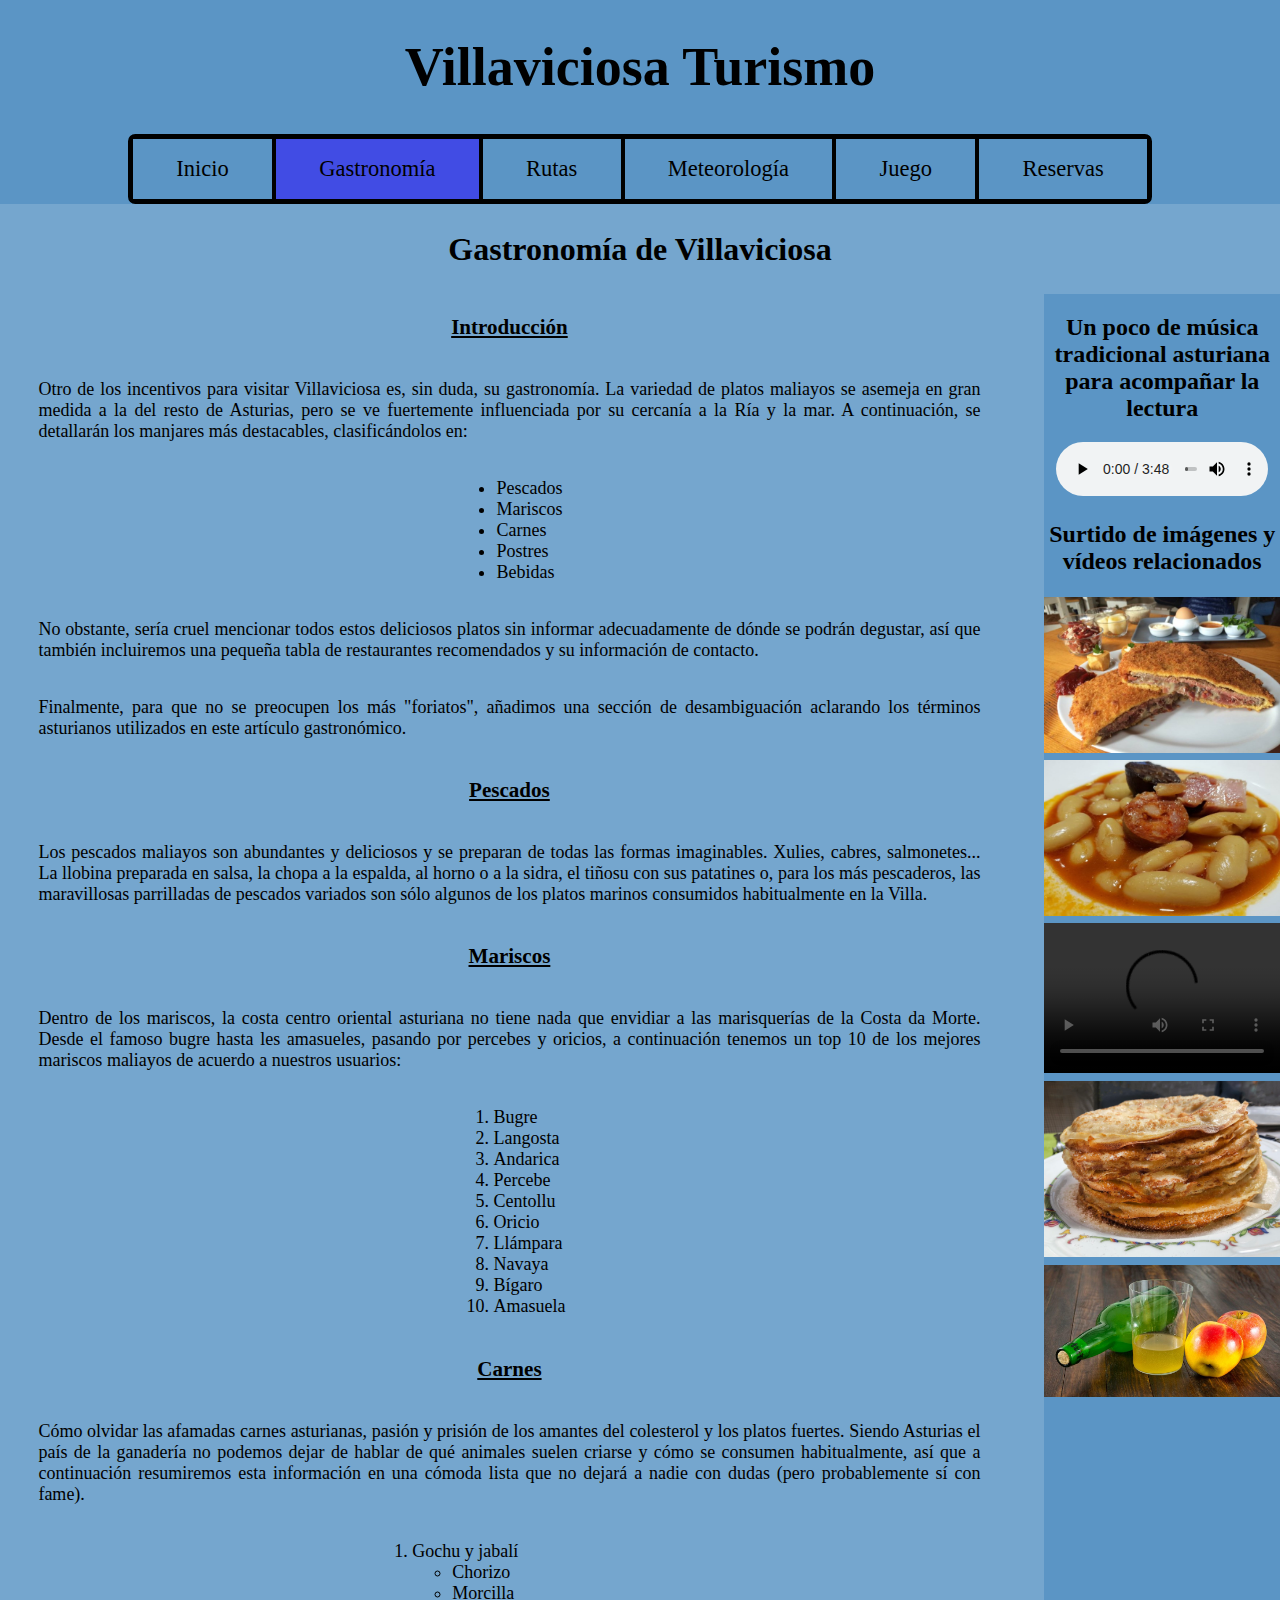
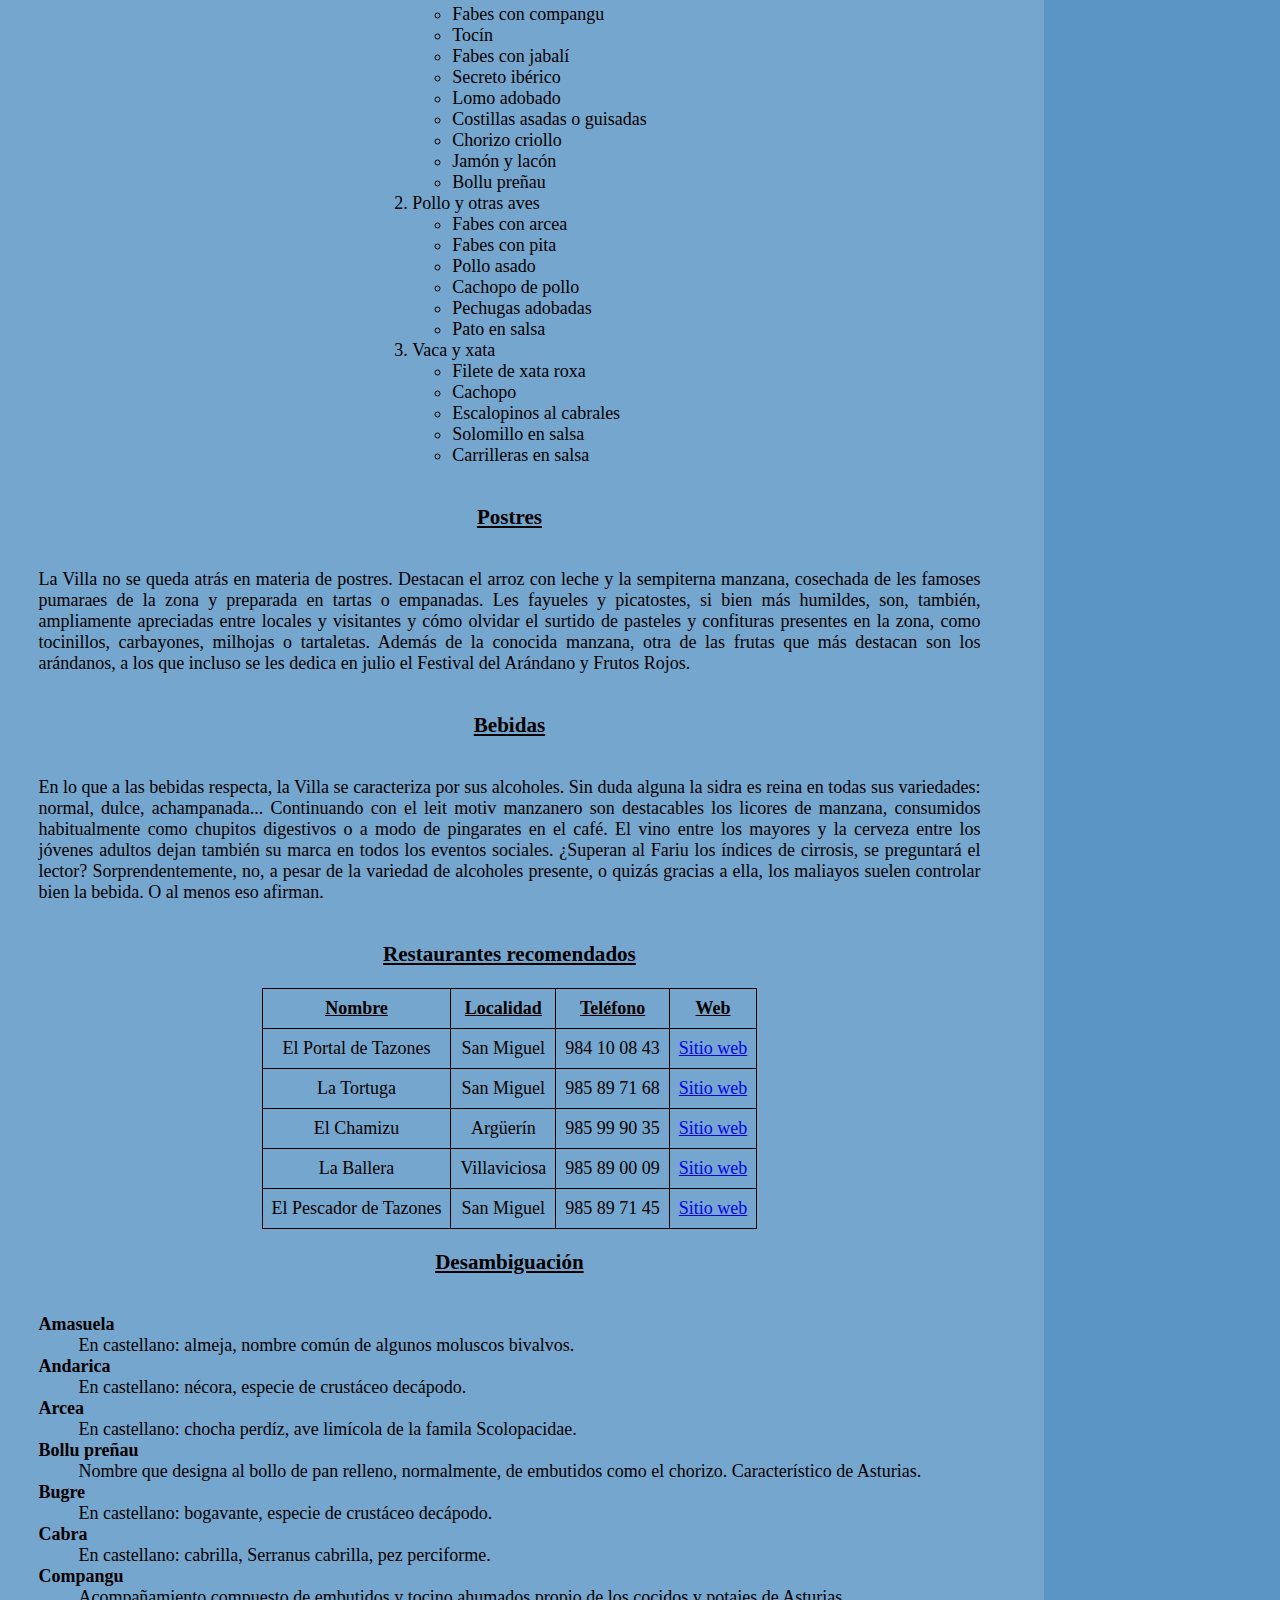
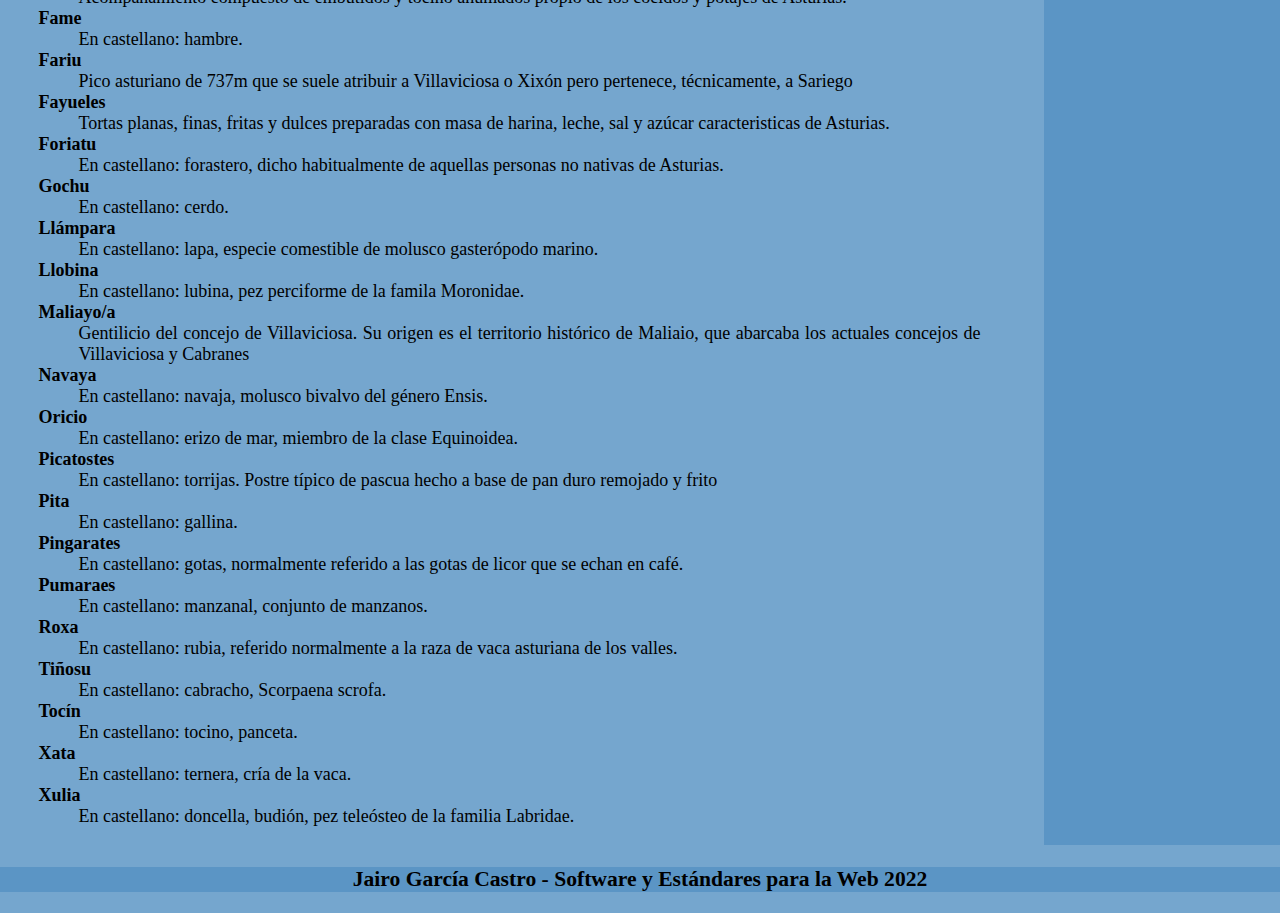
==== gastronomia.html @ 3f3ca07f "Finiquitao juego" ====
<!DOCTYPE HTML>

<html lang="es">

<head>
    <!-- Datos que describen el documento -->
    <meta charset="UTF-8" />
    <meta name="viewport" content="width=device-width, initial-scale=1.0" />

    <meta name="author" content="Jairo García Castro - UO271449" />
    <meta name="description"
        content="Sección de gastronomía del sitio web, donde se describen los platos más destacables del concejo de Villaviciosa" />
    <meta name="keywords" content="Villaviciosa, comida, gastronomía, fabas, mariscos, carnes, pescados" />

    <title>Villaviciosa Turismo - Gastronomía</title>
    <link rel="stylesheet" type="text/css" href="estilo/estilo.css" />
    <link rel="stylesheet" type="text/css" href="estilo/nav.css" />
    <link rel="stylesheet" type="text/css" href="estilo/layout.css" />
</head>

<body>
    <header>
        <h1>Villaviciosa Turismo</h1>
        <nav>
            <a href="index.html" title="Página de inicio" tabindex="1" accesskey="I">Inicio</a>
            <a href="gastronomia.html" class="active" title="Gastronomía" tabindex="2" accesskey="G">Gastronomía</a>
            <a href="rutas.html" title="Rutas turísticas" tabindex="3" accesskey="R"> Rutas</a>
            <a href="meteorologia.html" title="Información meteorológica" tabindex="4" accesskey="M">Meteorología</a>
            <a href="juego.html" title="Juego" tabindex="5" accesskey="J">Juego</a>
            <a href="reservas.php" title="Reserva de rutas" tabindex="6" accesskey="V">Reservas</a>
        </nav>
    </header>
    <main>
        <article>
            <h2>Gastronomía de Villaviciosa</h2>
            <article>
                <header>
                    <h3>Introducción</h3>
                    <p>
                        Otro de los incentivos para visitar Villaviciosa es, sin duda, su gastronomía. La variedad de
                        platos
                        maliayos se asemeja en gran medida a la del resto de Asturias, pero se ve fuertemente
                        influenciada
                        por su cercanía a la Ría y la mar. A continuación, se detallarán los manjares más destacables,
                        clasificándolos en:
                    </p>
                    <ul>
                        <li>Pescados</li>
                        <li>Mariscos</li>
                        <li>Carnes</li>
                        <li>Postres</li>
                        <li>Bebidas</li>
                    </ul>
                    <p>
                        No obstante, sería cruel mencionar todos estos deliciosos platos sin informar adecuadamente de
                        dónde
                        se podrán degustar, así que también incluiremos una pequeña tabla de restaurantes recomendados y
                        su
                        información de contacto.
                    </p>

                    <p>
                        Finalmente, para que no se preocupen los más "foriatos", añadimos una sección de desambiguación
                        aclarando los términos asturianos utilizados en este artículo gastronómico.
                    </p>
                </header>

                <section>
                    <h3>Pescados</h3>

                    <p>
                        Los pescados maliayos son abundantes y deliciosos y se preparan de todas las formas imaginables.

                        Xulies, cabres, salmonetes... La llobina preparada en salsa, la chopa a la espalda, al horno o a
                        la
                        sidra, el tiñosu con sus patatines o, para los más pescaderos, las maravillosas parrilladas de
                        pescados variados son sólo algunos de los platos marinos consumidos habitualmente en la Villa.
                    </p>
                </section>

                <section>
                    <h3>Mariscos</h3>

                    <p>
                        Dentro de los mariscos, la costa centro oriental asturiana no tiene nada que envidiar a las
                        marisquerías de la Costa da Morte.
                        Desde el famoso bugre hasta les amasueles, pasando por percebes y oricios, a continuación
                        tenemos un
                        top 10 de los mejores mariscos maliayos
                        de acuerdo a nuestros usuarios:
                    </p>
                    <ol>
                        <li>Bugre</li>
                        <li>Langosta</li>
                        <li>Andarica</li>
                        <li>Percebe</li>
                        <li>Centollu</li>
                        <li>Oricio</li>
                        <li>Llámpara</li>
                        <li>Navaya</li>
                        <li>Bígaro</li>
                        <li>Amasuela</li>
                    </ol>
                </section>

                <section>
                    <h3>Carnes</h3>
                    <p>
                        Cómo olvidar las afamadas carnes asturianas, pasión y prisión de los amantes del colesterol y
                        los platos fuertes. Siendo Asturias el país de la ganadería no podemos dejar de hablar de qué
                        animales suelen criarse y cómo se consumen habitualmente, así que a continuación resumiremos
                        esta información en una cómoda lista que no dejará a nadie con dudas (pero probablemente sí con
                        fame).
                    </p>

                    <ol>
                        <li>
                            Gochu y jabalí
                            <ul>
                                <li>Chorizo</li>
                                <li>Morcilla</li>
                                <li>Fabes con compangu</li>
                                <li>Tocín</li>
                                <li>Fabes con jabalí</li>
                                <li>Secreto ibérico</li>
                                <li>Lomo adobado</li>
                                <li>Costillas asadas o guisadas</li>
                                <li>Chorizo criollo</li>
                                <li>Jamón y lacón</li>
                                <li>Bollu preñau</li>
                            </ul>
                        </li>

                        <li>
                            Pollo y otras aves
                            <ul>
                                <li>Fabes con arcea</li>
                                <li>Fabes con pita</li>
                                <li>Pollo asado</li>
                                <li>Cachopo de pollo</li>
                                <li>Pechugas adobadas</li>
                                <li>Pato en salsa</li>
                            </ul>
                        </li>

                        <li>Vaca y xata
                            <ul>
                                <li>Filete de xata roxa</li>
                                <li>Cachopo</li>
                                <li>Escalopinos al cabrales</li>
                                <li>Solomillo en salsa</li>
                                <li>Carrilleras en salsa</li>
                            </ul>
                        </li>
                    </ol>
                </section>

                <section>
                    <h3>Postres</h3>
                    <p>
                        La Villa no se queda atrás en materia de postres. Destacan el arroz con leche y la sempiterna
                        manzana, cosechada de les famoses pumaraes de la zona y preparada en tartas o empanadas. Les
                        fayueles y picatostes, si bien más humildes, son, también, ampliamente apreciadas entre locales
                        y visitantes y cómo olvidar el surtido de pasteles y confituras presentes en la zona, como
                        tocinillos, carbayones, milhojas o tartaletas.
                        Además de la conocida manzana, otra de las frutas que más destacan son los arándanos, a los que
                        incluso se les dedica en julio el Festival del Arándano y Frutos Rojos.
                    </p>
                </section>

                <section>
                    <h3>Bebidas</h3>
                    <p>
                        En lo que a las bebidas respecta, la Villa se caracteriza por sus alcoholes. Sin duda alguna la
                        sidra es reina en todas sus variedades: normal, dulce, achampanada... Continuando con el leit
                        motiv manzanero son destacables los licores de manzana, consumidos habitualmente como chupitos
                        digestivos o a modo de pingarates en el café. El vino entre los mayores y la cerveza entre los
                        jóvenes adultos dejan también su marca en todos los eventos sociales.

                        ¿Superan al Fariu los índices de cirrosis, se preguntará el lector? Sorprendentemente, no, a
                        pesar de la variedad de alcoholes presente, o quizás gracias a ella, los maliayos suelen
                        controlar bien la bebida. O al menos eso afirman.
                    </p>
                </section>
                <section>
                    <h3>Restaurantes recomendados</h3>
                    <table>
                        <tr>
                            <th>Nombre</th>
                            <th>Localidad</th>
                            <th>Teléfono</th>
                            <th>Web</th>
                        </tr>
                        <tr>
                            <td>El Portal de Tazones</td>
                            <td>San Miguel</td>
                            <td>984 10 08 43</td>
                            <td><a href="https://el-portal-de-tazones.negocio.site/">Sitio web</a></td>
                        </tr>
                        <tr>
                            <td>La Tortuga</td>
                            <td>San Miguel</td>
                            <td>985 89 71 68</td>
                            <td><a href="https://latortugatazones.com/">Sitio web</a></td>
                        </tr>
                        <tr>
                            <td>El Chamizu</td>
                            <td>Argüerín</td>
                            <td>985 99 90 35</td>
                            <td><a href="https://www.facebook.com/RestauranteElChamizu/">Sitio web</a></td>
                        </tr>
                        <tr>
                            <td>La Ballera</td>
                            <td>Villaviciosa</td>
                            <td>985 89 00 09</td>
                            <td><a href="https://www.facebook.com/sidrerialaballera/">Sitio web</a></td>
                        </tr>
                        <tr>
                            <td>El Pescador de Tazones</td>
                            <td>San Miguel</td>
                            <td>985 89 71 45</td>
                            <td><a href="https://restauranteelpescadordetazones.business.site/">Sitio web</a></td>
                        </tr>
                    </table>
                </section>

                <section>
                    <h3>Desambiguación</h3>
                    <dl>
                        <dt>Amasuela</dt>
                        <dd>En castellano: almeja, nombre común de algunos moluscos bivalvos.</dd>
                        <dt>Andarica</dt>
                        <dd>En castellano: nécora, especie de crustáceo decápodo.</dd>
                        <dt>Arcea</dt>
                        <dd>En castellano: chocha perdíz, ave limícola de la famila Scolopacidae.</dd>
                        <dt>Bollu preñau</dt>
                        <dd>Nombre que designa al bollo de pan relleno, normalmente, de embutidos como el chorizo.
                            Característico de Asturias.</dd>
                        <dt>Bugre</dt>
                        <dd>En castellano: bogavante, especie de crustáceo decápodo.</dd>
                        <dt>Cabra</dt>
                        <dd>En castellano: cabrilla, Serranus cabrilla, pez perciforme.</dd>
                        <dt>Compangu</dt>
                        <dd>Acompañamiento compuesto de embutidos y tocino ahumados propio de los cocidos y potajes de
                            Asturias.</dd>
                        <dt>Fame</dt>
                        <dd>En castellano: hambre.</dd>
                        <dt>Fariu</dt>
                        <dd>Pico asturiano de 737m que se suele atribuir a Villaviciosa o Xixón pero pertenece,
                            técnicamente, a Sariego
                        </dd>
                        <dt>Fayueles</dt>
                        <dd>Tortas planas, finas, fritas y dulces preparadas con masa de harina, leche, sal y azúcar
                            caracteristicas de Asturias.</dd>
                        <dt>Foriatu</dt>
                        <dd>En castellano: forastero, dicho habitualmente de aquellas personas no nativas de Asturias.
                        </dd>
                        <dt>Gochu</dt>
                        <dd>En castellano: cerdo.</dd>
                        <dt>Llámpara</dt>
                        <dd>En castellano: lapa, especie comestible de molusco gasterópodo marino.</dd>
                        <dt>Llobina</dt>
                        <dd>En castellano: lubina, pez perciforme de la famila Moronidae.</dd>
                        <dt>Maliayo/a</dt>
                        <dd>Gentilicio del concejo de Villaviciosa. Su origen es el territorio histórico de Maliaio, que
                            abarcaba los actuales concejos de Villaviciosa y Cabranes</dd>
                        <dt>Navaya</dt>
                        <dd>En castellano: navaja, molusco bivalvo del género Ensis.</dd>
                        <dt>Oricio</dt>
                        <dd>En castellano: erizo de mar, miembro de la clase Equinoidea.</dd>
                        <dt>Picatostes</dt>
                        <dd>En castellano: torrijas. Postre típico de pascua hecho a base de pan duro remojado y frito</dd>
                        <dt>Pita</dt>
                        <dd>En castellano: gallina.</dd>
                        <dt>Pingarates</dt>
                        <dd>En castellano: gotas, normalmente referido a las gotas de licor que se echan en café.</dd>
                        <dt>Pumaraes</dt>
                        <dd>En castellano: manzanal, conjunto de manzanos.</dd>
                        <dt>Roxa</dt>
                        <dd>En castellano: rubia, referido normalmente a la raza de vaca asturiana de los valles.</dd>
                        <dt>Tiñosu</dt>
                        <dd>En castellano: cabracho, Scorpaena scrofa.</dd>
                        <dt>Tocín</dt>
                        <dd>En castellano: tocino, panceta.</dd>
                        <dt>Xata</dt>
                        <dd>En castellano: ternera, cría de la vaca.</dd>
                        <dt>Xulia</dt>
                        <dd>En castellano: doncella, budión, pez teleósteo de la familia Labridae.</dd>
                    </dl>
                </section>
            </article>
            <aside>
                <h2>Un poco de música tradicional asturiana para acompañar la lectura</h2>
                <audio controls>
                    <source src="multimedia/que_tien_esta_sidrina.mp3" type="audio/mpeg" />
                </audio>
                <h2>Surtido de imágenes y vídeos relacionados</h2>
                <img src="multimedia/cachopo.jpg" alt="Típico cachopo asturiano" />
                <img src="multimedia/fabada.jpg" alt="Fabada tradicional asturiana" />
                <video controls>
                    <source src="multimedia/Escancia-lo.mp4" type="video/mp4">
                </video>
                <img src="multimedia/frixuelos.jpg" alt="Torre de frixuelos/fayueles" />
                <img src="multimedia/sidra.jpg" alt="Culín de sidra junto a botella y manzanas" />
            </aside>
        </article>
    </main>

    <footer>
        <p>Jairo García Castro - Software y Estándares para la Web 2022</p>
    </footer>
</body>

</html>
---- estilo/estilo.css ----
/* 
=========================================================== 
    Autor: Jairo García Castro - UO271449
    Descripción de la hoja de estilo: 
    Hoja que se encarga de la gestión de las características
    generales de estilo: fuentes, colores, multimedia...
===========================================================
*/
body > header{
    background-color:rgb(91, 149, 197);
    padding: 0%;
}

footer{
    text-align: center;
    font-size: larger;
    background-color: rgb(91, 149, 197);
    font-weight: bold;
}

aside{ 
    background-color: rgb(91, 149, 197);
}


aside > h2{
    text-align: center;
    font-weight: bold;
    font-size: x-large;
}

/* 0 0 1*/
body{    
    text-align: justify;
    background-color: rgb(117, 166, 206);
    font-size: large;
}
dt{
    font-weight: bold;
}

h1{
    font-size: 3em;
    text-align: center;
    font-weight: bold;
}

h4{
    text-align: center;
    font-weight: bold;
}
h2{
    text-align: center;
    font-weight: bold;
    font-size: xx-large;
}
h3 {
    text-align: center;
    font-weight: bold;
    text-decoration: underline;
}


/* 0 0 3*/
table tr th{
    font-weight: bold;
    text-decoration: underline;
}

table tr th, td{
    border: 0.05em solid ;
    padding: 0.5em;
}

table{
    border-collapse: collapse;
    text-align: center;
}

main>section>button{
    border: none;
    border-radius: 50%;
    cursor: pointer;
    background-color: white;
    font-size: large;
}

main>section>section{
    border:solid;
    border-radius: 0.5em;
    background-color: rgb(196, 219, 240);
    padding:0.5em;
    margin: 0.5em;
}

main>section>section>dl{
    text-align: left;
}

main>section>p{
    margin-left: 10%;
    margin-right: 10%;
}

input[type=button]{
    background-color: rgb(203, 214, 53);
    font-size: larger;
    font-weight: bold;
    padding: 0.5em;
}

section > article p{
    font-size: larger;
}

legend{
    font-size: large;
    text-align: left;
}

section > article > h3{
    font-size: larger;
    text-decoration: none;
}

section > article > h3 + p:only-of-type {
    background-color:red;
    font-weight: bold;
    padding: 0.2em;
    text-align: center;
    width: fit-content;
}
---- estilo/nav.css ----
nav {
    width: 80%;
    margin-left: 10%;
    margin-right: 10%;
    border-style: solid;
    border-radius: 0.4em;
    border-width: 0.2em;
    padding: 0%;
}

/* 0 0 2 */
nav a {
    font-size: 1.25em;
    text-align: center;
    flex-grow: 1;
    border-style: solid;
    border-width: 0.1em;
    color: black;
    text-decoration: none;
    padding: 0.75em;
}

/* 0 1 2 */
nav a:hover,
nav a.active {
    background-color: #414ce4;
}
---- estilo/layout.css ----
/* 
=========================================================== 
    Autor: Jairo García Castro - UO271449
    Descripción de la hoja de estilo: 
    Hoja que gestiona la maquetación de los documentos
===========================================================
*/

header {
    width: 100%;
    margin-top: 0;
}

footer {
    width: 100%;
}

main>section>h2 {
    width: 100%;
}

main>section>section{
    flex:1;
}

section, header, article{
    display: flex;
    justify-content: center;
    flex-flow: row wrap;
}

section > article{
    flex-flow: row wrap;
    justify-content: center;
    width: 80%;
}

fieldset{
    width: 100%;
    margin-bottom: 2%;
}
section > article > p{
    width: 100%;
}
main>section>button{
    margin: auto 1% auto 1%;
}

main>article>h2 {
    width: 100%;
}

main>article>article {
    flex: 4;
    margin: 0 5% 0 3%;
}

aside {
    flex: 1;
}

aside>h2 {
    width: 100%;
}

aside>img,
aside>video {
    width: 100%;
    height: auto;
    margin-top: 1%;
}


aside>audio {
    flex-grow: 1;
    margin-left: 5%;
    margin-right: 5%;
    width: 90%;
}


/* 0 0 1*/
nav {
    display: flex;
    flex-wrap: wrap;
}


body{
    margin: 0;
    padding: 0;
}

main>section>section>ul{
    width: 100%;
}

main>section>section>img{
    width:30%;
    height: auto;
}

h3{
    width: 100%;
}
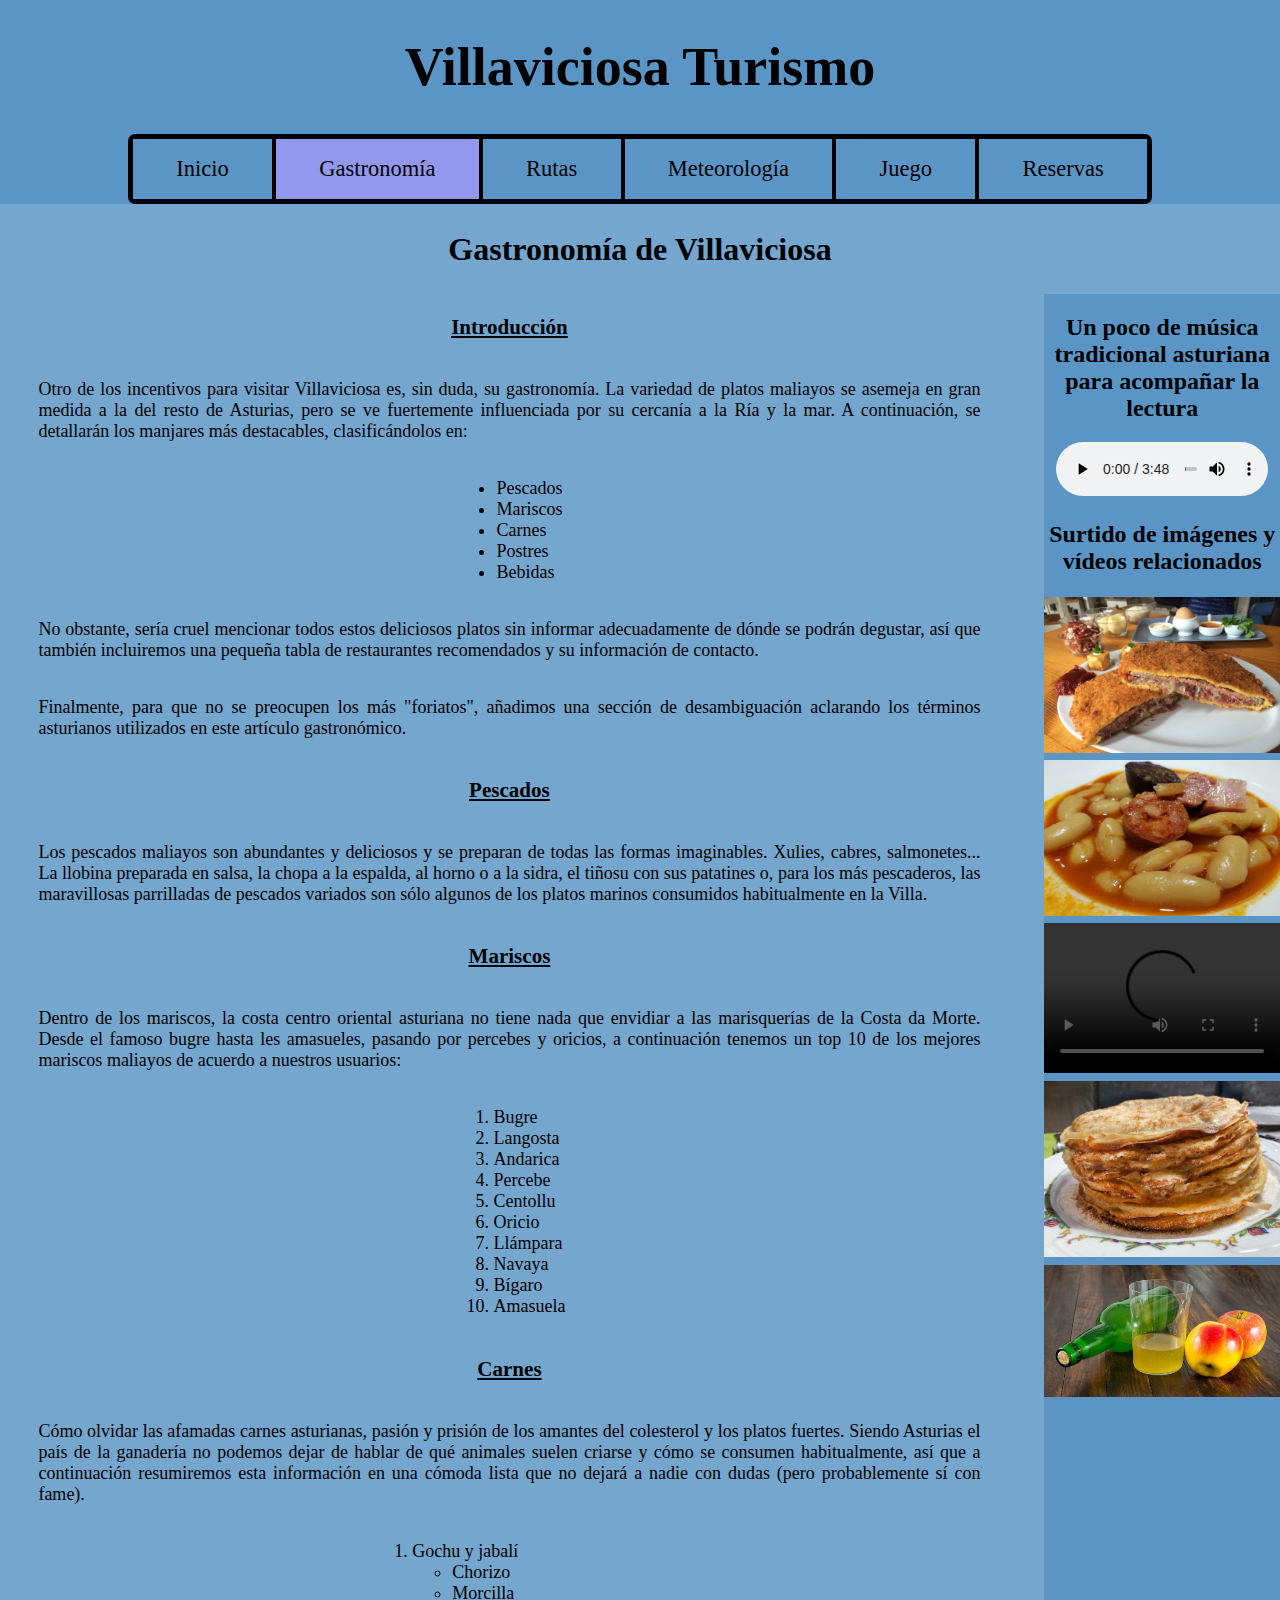
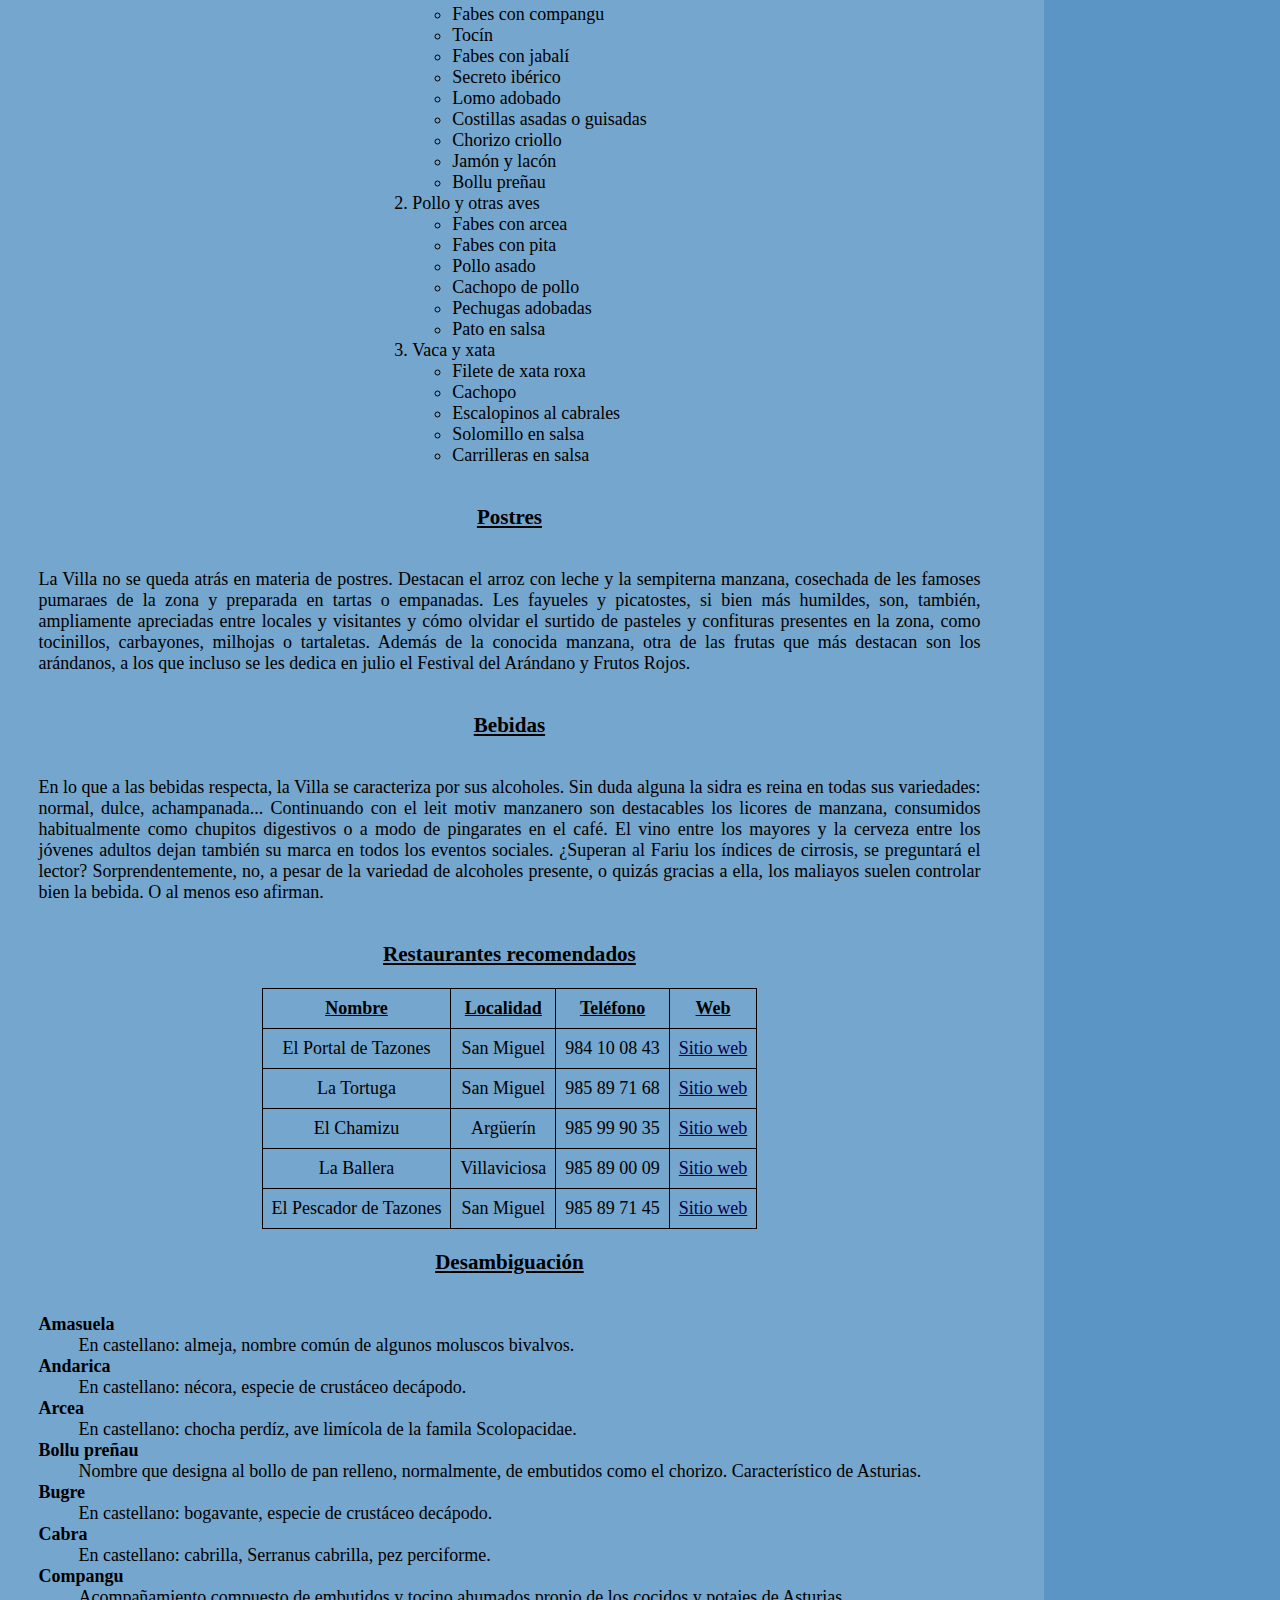
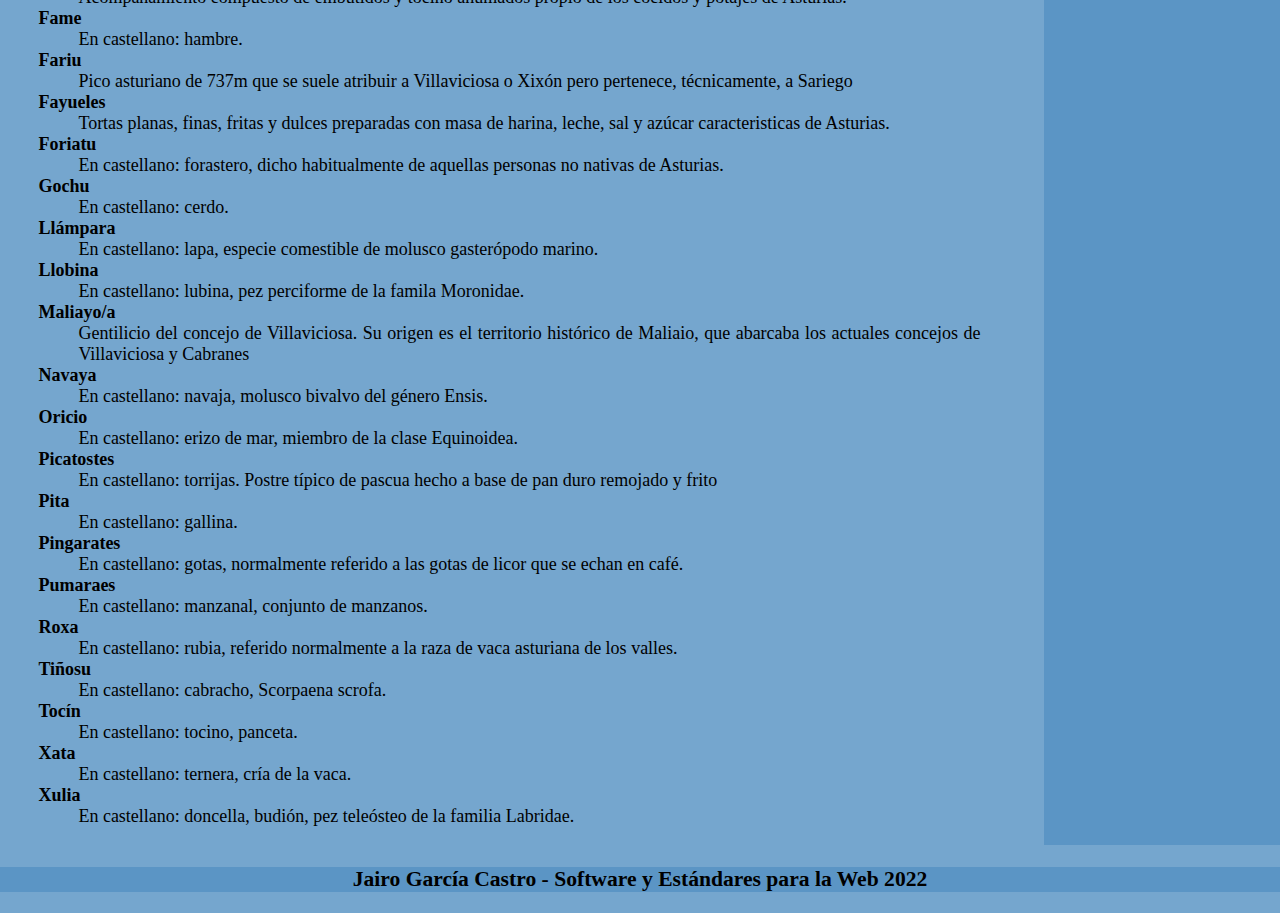
==== commit 486665f8: "Hechas conversiones HTML y SVG" ====
--- a/gastronomia.html
+++ b/gastronomia.html
@@ -298,7 +298,7 @@
                 <img src="multimedia/cachopo.jpg" alt="Típico cachopo asturiano" />
                 <img src="multimedia/fabada.jpg" alt="Fabada tradicional asturiana" />
                 <video controls>
-                    <source src="multimedia/Escancia-lo.mp4" type="video/mp4">
+                    <source src="multimedia/Escancia-lo.mp4" type="video/mp4"/>
                 </video>
                 <img src="multimedia/frixuelos.jpg" alt="Torre de frixuelos/fayueles" />
                 <img src="multimedia/sidra.jpg" alt="Culín de sidra junto a botella y manzanas" />
--- a/estilo/estilo.css
+++ b/estilo/estilo.css
@@ -45,10 +45,7 @@
     font-weight: bold;
 }
 
-h4{
-    text-align: center;
-    font-weight: bold;
-}
+
 h2{
     text-align: center;
     font-weight: bold;
@@ -58,6 +55,10 @@
     text-align: center;
     font-weight: bold;
     text-decoration: underline;
+}
+
+h4,h5{
+    text-align: center;
 }
 
 
@@ -130,3 +131,17 @@
     text-align: center;
     width: fit-content;
 }
+
+a{
+color: #000052;
+word-wrap: break-word;
+}
+
+main>article>section>dl:last-of-type>dd{
+    display: list-item;
+    list-style-type: disc;
+}
+
+main>article>p{
+    max-width: 80%;
+}
--- a/estilo/nav.css
+++ b/estilo/nav.css
@@ -23,5 +23,5 @@
 /* 0 1 2 */
 nav a:hover,
 nav a.active {
-    background-color: #414ce4;
+    background-color: #9198EE;
 }--- a/estilo/layout.css
+++ b/estilo/layout.css
@@ -50,6 +50,8 @@
     width: 100%;
 }
 
+
+
 main>article>article {
     flex: 4;
     margin: 0 5% 0 3%;
@@ -65,8 +67,6 @@
 
 aside>img,
 aside>video {
-    width: 100%;
-    height: auto;
     margin-top: 1%;
 }
 
@@ -100,6 +100,37 @@
     height: auto;
 }
 
-h3{
+h3,h4,h5{
     width: 100%;
 }
+
+h5{
+    font-size: large;
+}
+main>article{
+    display: flex;
+    flex-flow: row wrap;
+    justify-content: center;
+    width: 100%;
+}
+main>article>section{
+    display: flex;
+    flex-flow: row wrap;
+    width: 80%;
+}
+
+main>article>section>p{
+    width: 100%;
+    font-weight: normal;
+}
+
+main>article>section>p{
+    width: 100%;
+    font-weight: normal;
+}
+
+img, video{
+    width: 100%;
+    height: auto;
+    margin-top: 1%;
+}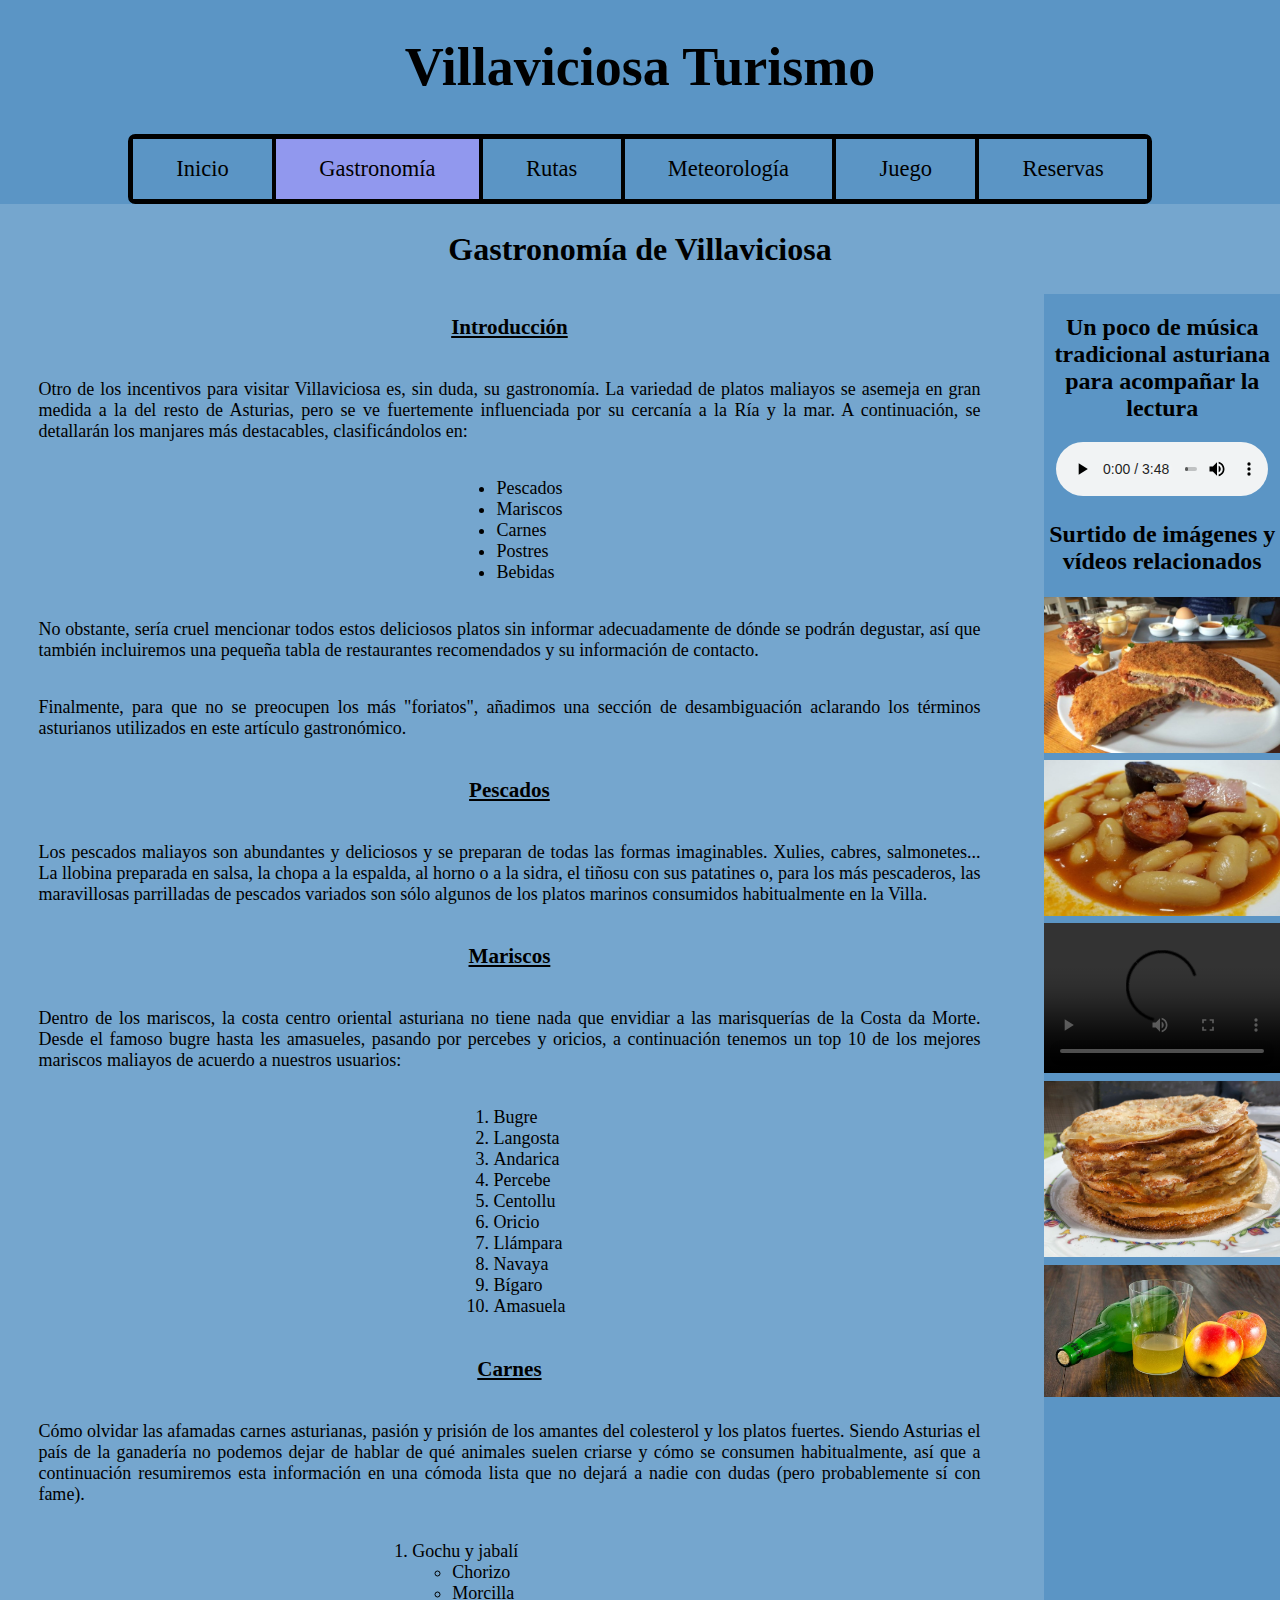
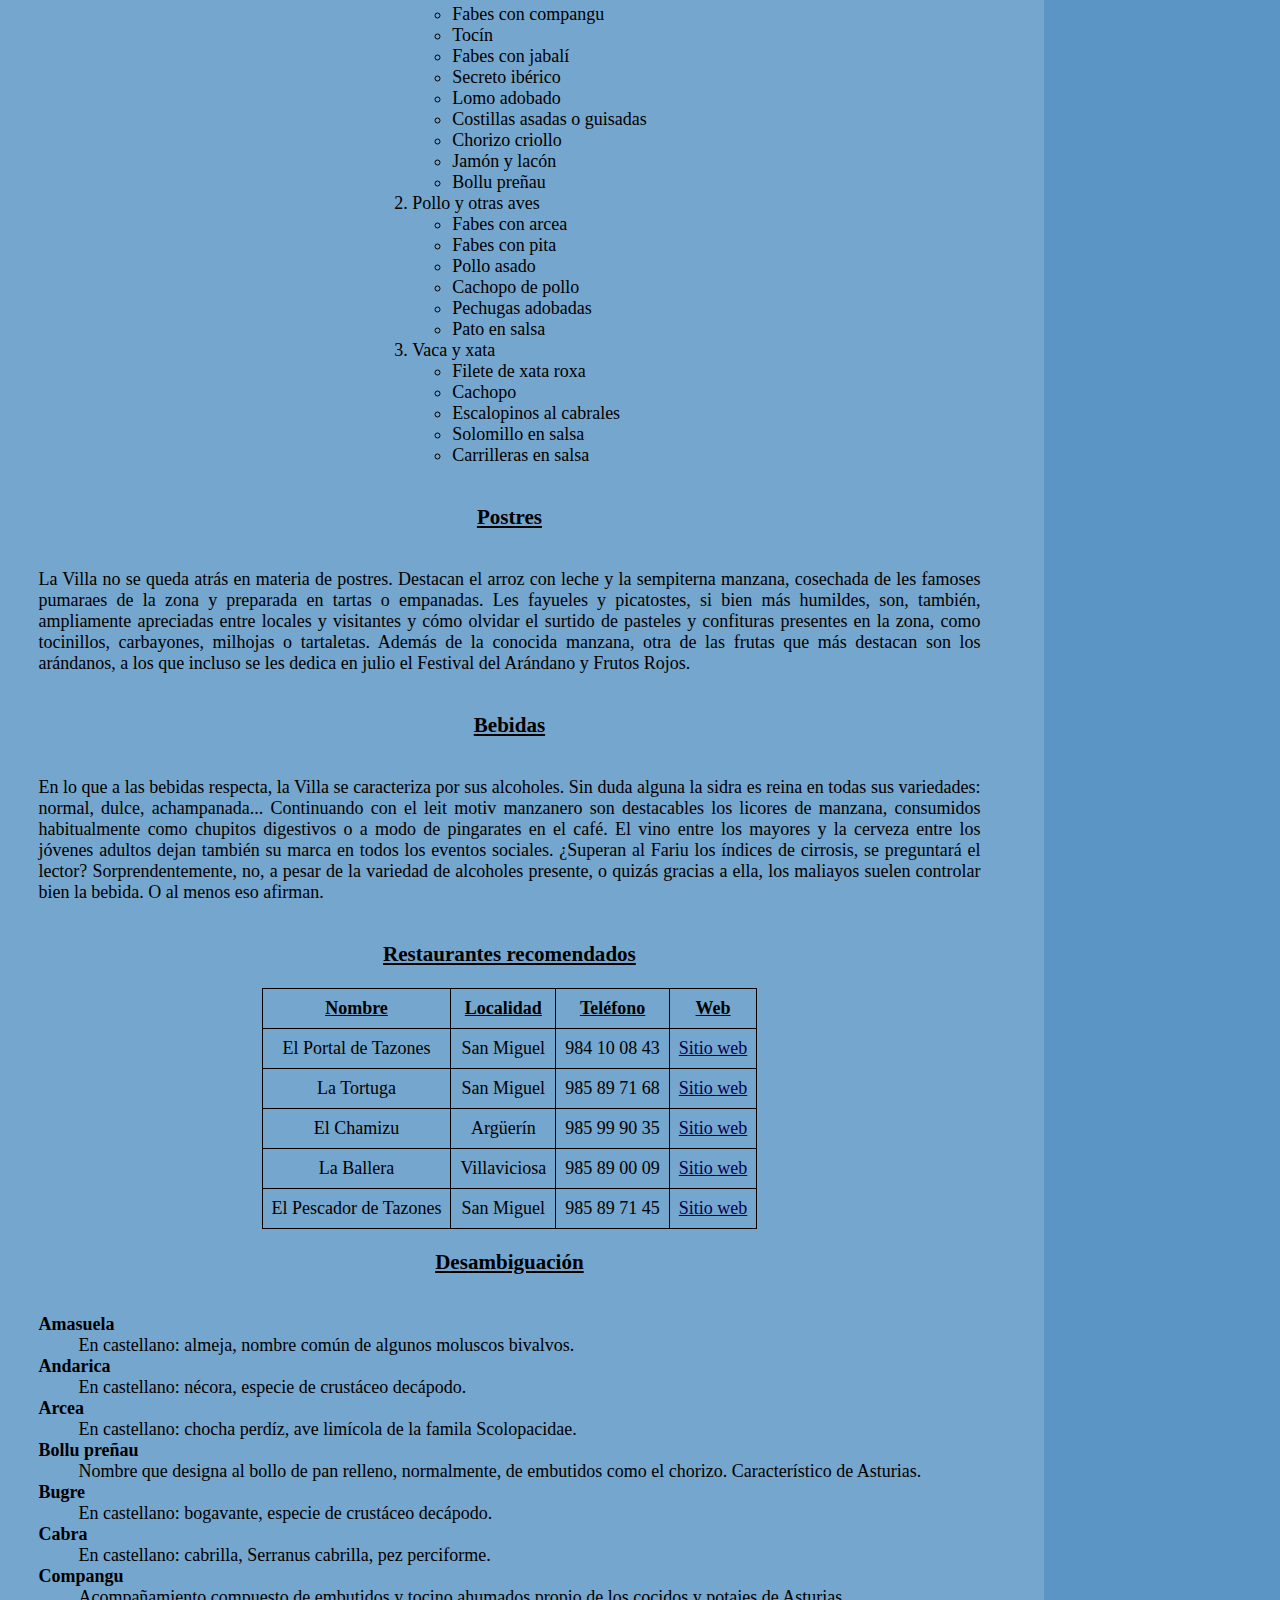
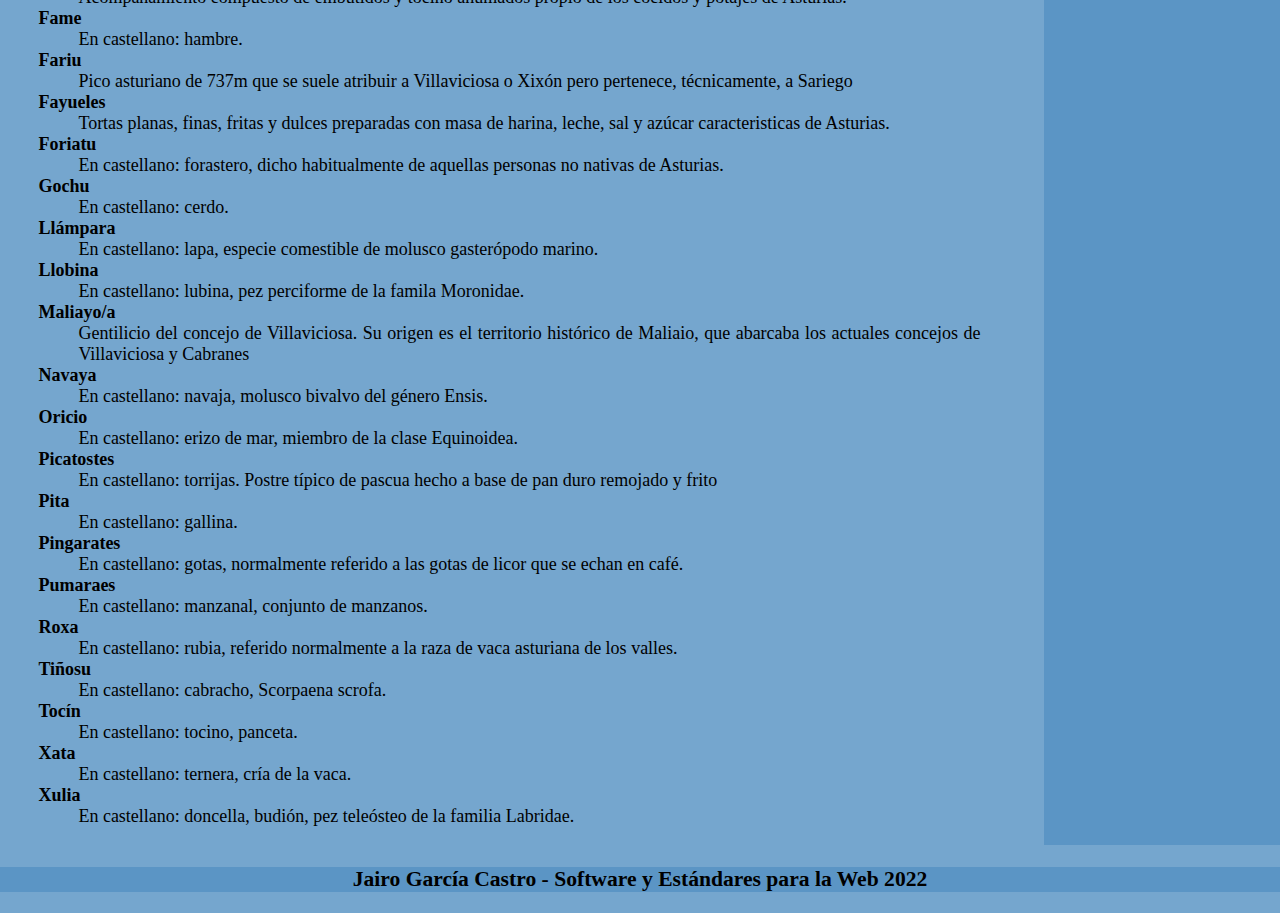
==== commit 36cab86a: "Tabla hecha accesible" ====
--- a/gastronomia.html
+++ b/gastronomia.html
@@ -186,40 +186,40 @@
                     <h3>Restaurantes recomendados</h3>
                     <table>
                         <tr>
-                            <th>Nombre</th>
-                            <th>Localidad</th>
-                            <th>Teléfono</th>
-                            <th>Web</th>
-                        </tr>
-                        <tr>
-                            <td>El Portal de Tazones</td>
-                            <td>San Miguel</td>
-                            <td>984 10 08 43</td>
-                            <td><a href="https://el-portal-de-tazones.negocio.site/">Sitio web</a></td>
-                        </tr>
-                        <tr>
-                            <td>La Tortuga</td>
-                            <td>San Miguel</td>
-                            <td>985 89 71 68</td>
-                            <td><a href="https://latortugatazones.com/">Sitio web</a></td>
-                        </tr>
-                        <tr>
-                            <td>El Chamizu</td>
-                            <td>Argüerín</td>
-                            <td>985 99 90 35</td>
-                            <td><a href="https://www.facebook.com/RestauranteElChamizu/">Sitio web</a></td>
-                        </tr>
-                        <tr>
-                            <td>La Ballera</td>
-                            <td>Villaviciosa</td>
-                            <td>985 89 00 09</td>
-                            <td><a href="https://www.facebook.com/sidrerialaballera/">Sitio web</a></td>
-                        </tr>
-                        <tr>
-                            <td>El Pescador de Tazones</td>
-                            <td>San Miguel</td>
-                            <td>985 89 71 45</td>
-                            <td><a href="https://restauranteelpescadordetazones.business.site/">Sitio web</a></td>
+                            <th scope="col" id="nombre">Nombre</th>
+                            <th scope="col" id="localidad">Localidad</th>
+                            <th scope="col" id="telefono">Teléfono</th>
+                            <th scope="col" id="web">Web</th>
+                        </tr>
+                        <tr>
+                            <td headers="nombre">El Portal de Tazones</td>
+                            <td headers="localidad">San Miguel</td>
+                            <td headers="telefono">984 10 08 43</td>
+                            <td headers="web"><a href="https://el-portal-de-tazones.negocio.site/">Sitio web</a></td>
+                        </tr>
+                        <tr>
+                            <td headers="nombre">La Tortuga</td>
+                            <td headers="localidad">San Miguel</td>
+                            <td headers="telefono">985 89 71 68</td>
+                            <td headers="web"><a href="https://latortugatazones.com/">Sitio web</a></td>
+                        </tr>
+                        <tr>
+                            <td headers="nombre">El Chamizu</td>
+                            <td headers="localidad">Argüerín</td>
+                            <td headers="telefono">985 99 90 35</td>
+                            <td headers="web"><a href="https://www.facebook.com/RestauranteElChamizu/">Sitio web</a></td>
+                        </tr>
+                        <tr>
+                            <td headers="nombre">La Ballera</td>
+                            <td headers="localidad">Villaviciosa</td>
+                            <td headers="telefono">985 89 00 09</td>
+                            <td headers="web"><a href="https://www.facebook.com/sidrerialaballera/">Sitio web</a></td>
+                        </tr>
+                        <tr>
+                            <td headers="nombre">El Pescador de Tazones</td>
+                            <td headers="localidad">San Miguel</td>
+                            <td headers="telefono">985 89 71 45</td>
+                            <td headers=""><a href="https://restauranteelpescadordetazones.business.site/">Sitio web</a></td>
                         </tr>
                     </table>
                 </section>
--- a/estilo/estilo.css
+++ b/estilo/estilo.css
@@ -145,3 +145,4 @@
 main>article>p{
     max-width: 80%;
 }
+
--- a/estilo/layout.css
+++ b/estilo/layout.css
@@ -57,17 +57,12 @@
     margin: 0 5% 0 3%;
 }
 
-aside {
+article>aside {
     flex: 1;
 }
 
-aside>h2 {
+article>aside>h2 {
     width: 100%;
-}
-
-aside>img,
-aside>video {
-    margin-top: 1%;
 }
 
 
@@ -128,9 +123,16 @@
     width: 100%;
     font-weight: normal;
 }
-
+main>section>img{
+    width: auto;
+}
 img, video{
     width: 100%;
     height: auto;
     margin-top: 1%;
+}
+
+section>aside{
+    height: 50vh;
+    width: 100%;
 }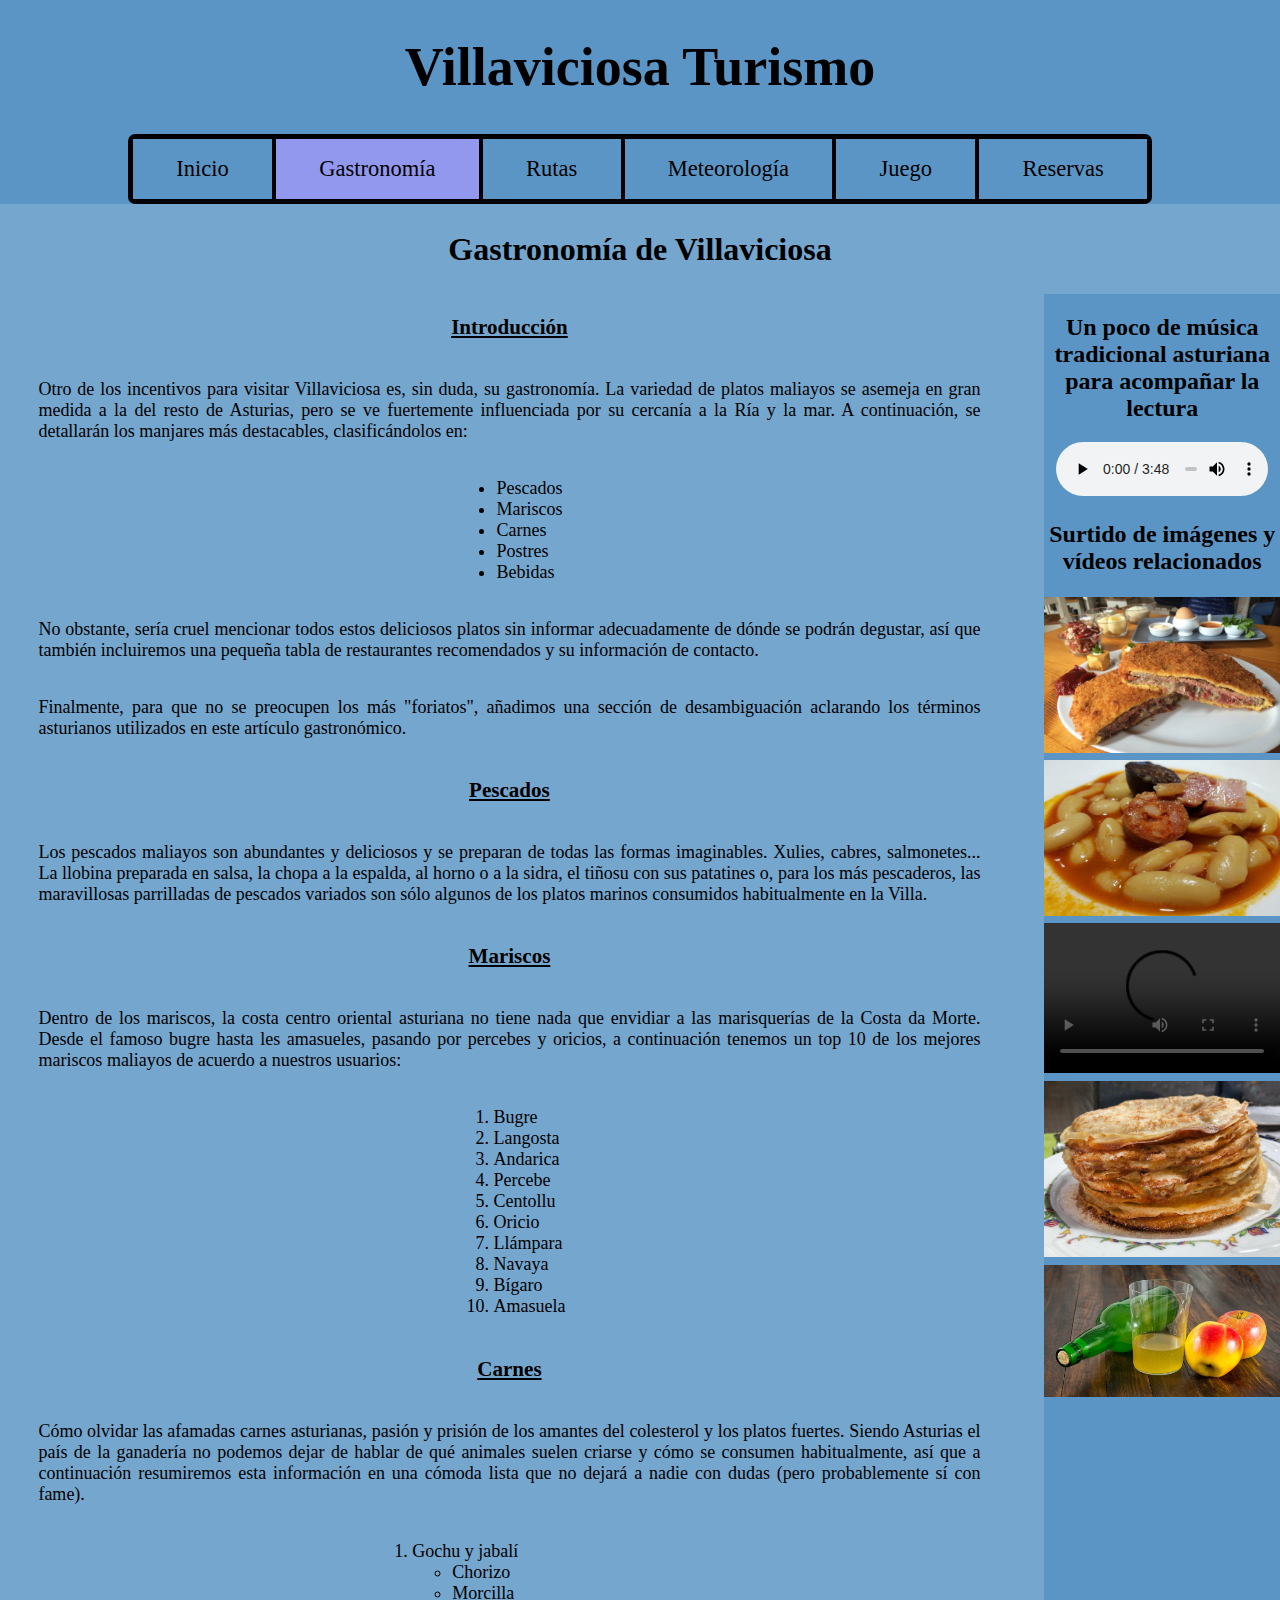
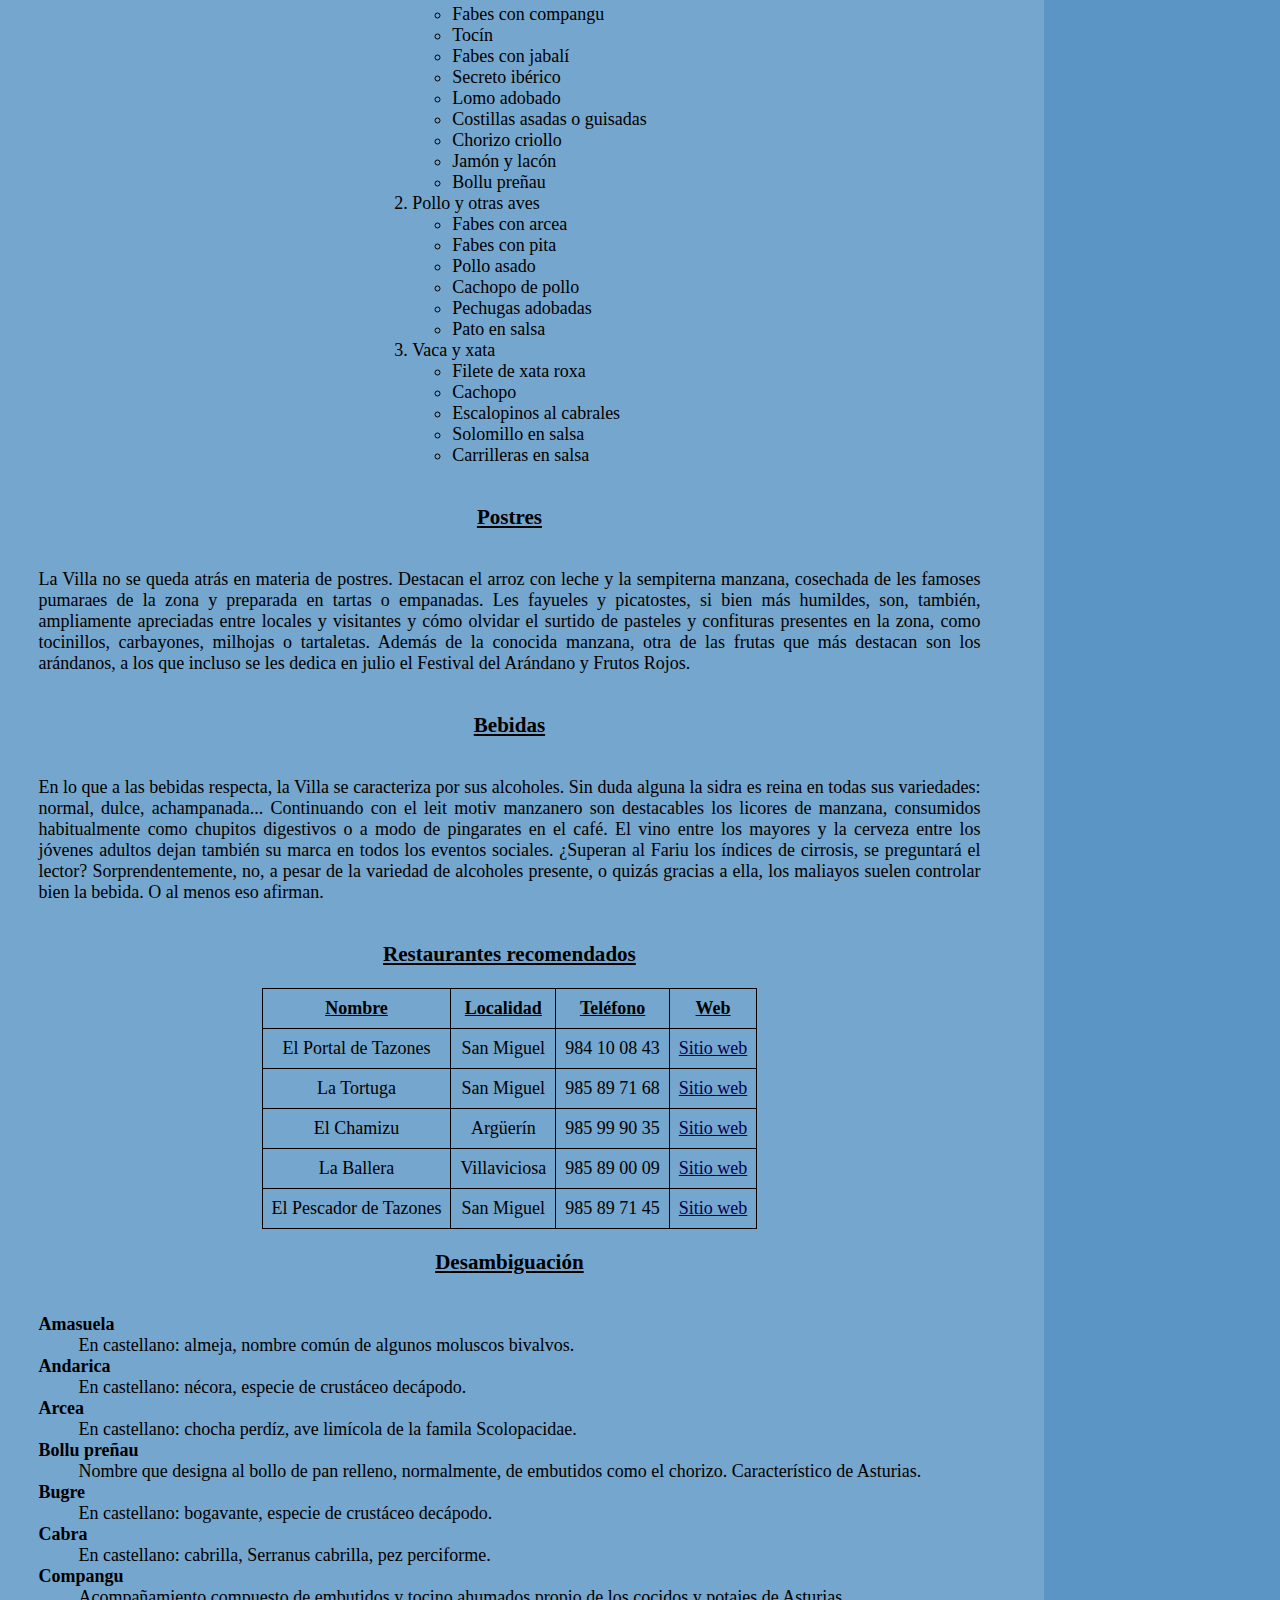
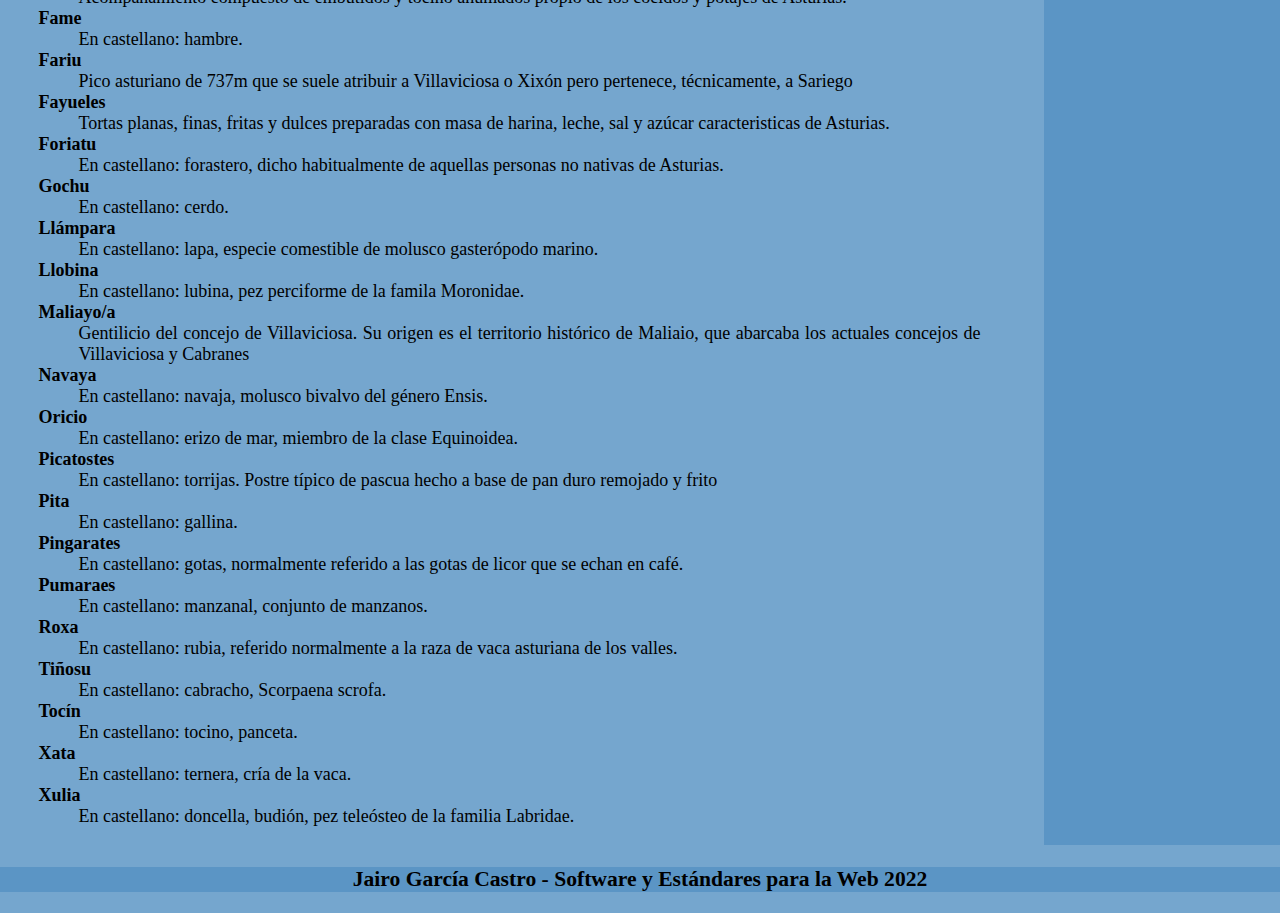
==== commit c664717a: "Arreglaos defectinos" ====
--- a/gastronomia.html
+++ b/gastronomia.html
@@ -27,7 +27,7 @@
             <a href="rutas.html" title="Rutas turísticas" tabindex="3" accesskey="R"> Rutas</a>
             <a href="meteorologia.html" title="Información meteorológica" tabindex="4" accesskey="M">Meteorología</a>
             <a href="juego.html" title="Juego" tabindex="5" accesskey="J">Juego</a>
-            <a href="reservas.php" title="Reserva de rutas" tabindex="6" accesskey="V">Reservas</a>
+            <a href="php/reservas.php" title="Reserva de rutas" tabindex="6" accesskey="V">Reservas</a>
         </nav>
     </header>
     <main>
@@ -219,7 +219,7 @@
                             <td headers="nombre">El Pescador de Tazones</td>
                             <td headers="localidad">San Miguel</td>
                             <td headers="telefono">985 89 71 45</td>
-                            <td headers=""><a href="https://restauranteelpescadordetazones.business.site/">Sitio web</a></td>
+                            <td headers="web"><a href="https://restauranteelpescadordetazones.business.site/">Sitio web</a></td>
                         </tr>
                     </table>
                 </section>
--- a/estilo/estilo.css
+++ b/estilo/estilo.css
@@ -146,3 +146,7 @@
     max-width: 80%;
 }
 
+form>button, input[type="submit"]{
+    font-size: large;
+    background-color: #9198EE;
+}--- a/estilo/layout.css
+++ b/estilo/layout.css
@@ -19,30 +19,34 @@
     width: 100%;
 }
 
-main>section>section{
-    flex:1;
+main>section>section {
+    flex: 1;
 }
 
-section, header, article{
+section,
+header,
+article {
     display: flex;
     justify-content: center;
     flex-flow: row wrap;
 }
 
-section > article{
+section>article {
     flex-flow: row wrap;
     justify-content: center;
     width: 80%;
 }
 
-fieldset{
+fieldset {
     width: 100%;
     margin-bottom: 2%;
 }
-section > article > p{
+
+section>article>p {
     width: 100%;
 }
-main>section>button{
+
+main>section>button {
     margin: auto 1% auto 1%;
 }
 
@@ -81,58 +85,94 @@
 }
 
 
-body{
+body {
     margin: 0;
     padding: 0;
 }
 
-main>section>section>ul{
+main>section>section>ul {
     width: 100%;
 }
 
-main>section>section>img{
-    width:30%;
+main>section>section>img {
+    width: 30%;
     height: auto;
 }
 
-h3,h4,h5{
+h3,
+h4,
+h5 {
     width: 100%;
 }
 
-h5{
+h5 {
     font-size: large;
 }
-main>article{
+
+main>article {
     display: flex;
     flex-flow: row wrap;
     justify-content: center;
     width: 100%;
 }
-main>article>section{
+
+main>h2~article {
+    width: 80%;
+    margin-left: 10%;
+    margin-right: 10%;
+    justify-content: left;
+}
+
+main>h2~article>p {
+    width: 75%;
+    margin: 1%;
+}
+
+main>h2~article>dl{
+    flex-grow: 1;
+}
+main>h2~article>form{
+    flex-grow: 1;
+}
+main>article>section {
     display: flex;
     flex-flow: row wrap;
+    flex-grow: 1;
     width: 80%;
 }
-
-main>article>section>p{
+main>article>section + p{
+    flex-grow: 1;
+    margin-left: 10%;
+    margin-right: 10%;
+}
+main>article>section>p {
     width: 100%;
     font-weight: normal;
 }
 
-main>article>section>p{
+main>section>img {
+    max-width: 80%;
+}
+
+aside>img,
+aside>video {
     width: 100%;
-    font-weight: normal;
-}
-main>section>img{
-    width: auto;
-}
-img, video{
-    width: 100%;
-    height: auto;
     margin-top: 1%;
 }
 
-section>aside{
+img,
+video {
+    max-width: 100%;
+    height: auto;
+}
+
+section>aside {
     height: 50vh;
     width: 100%;
+}
+form>p{
+    text-align: center;
+}
+h5+p{
+    width: 100%;
 }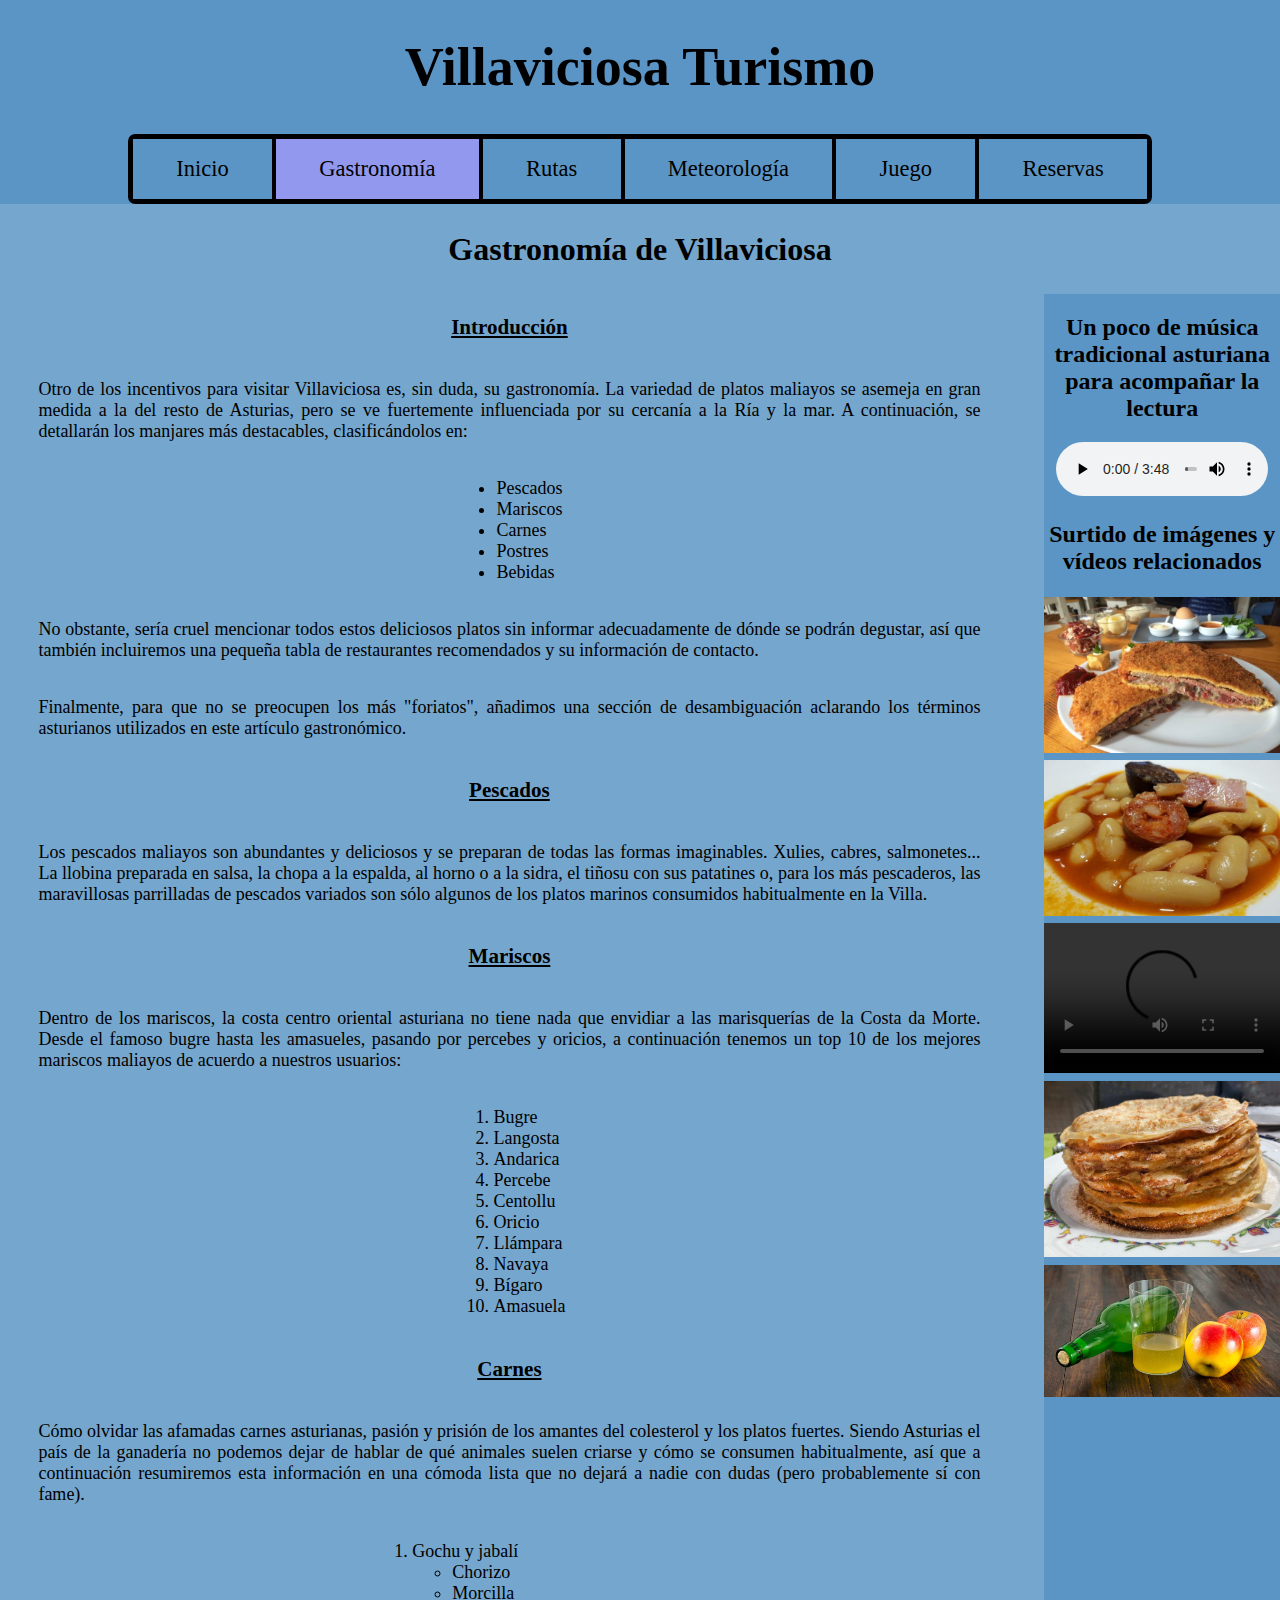
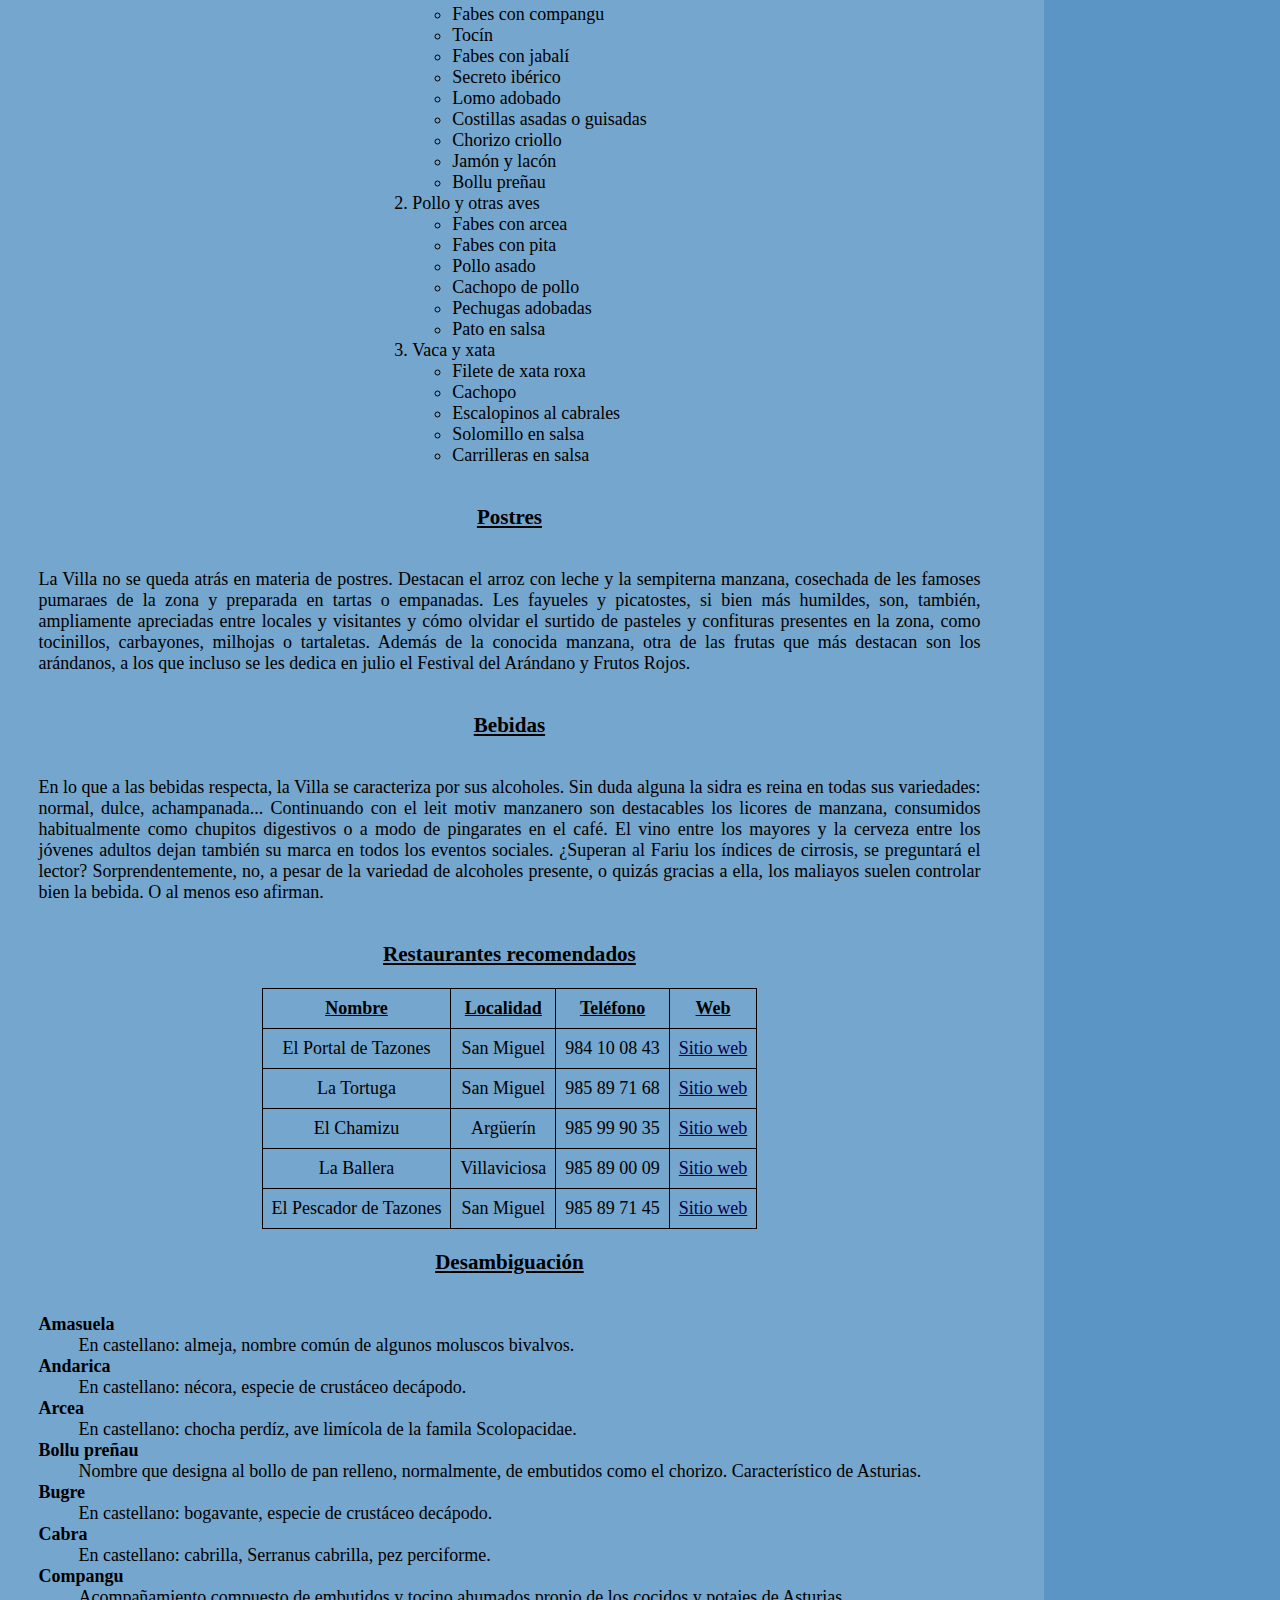
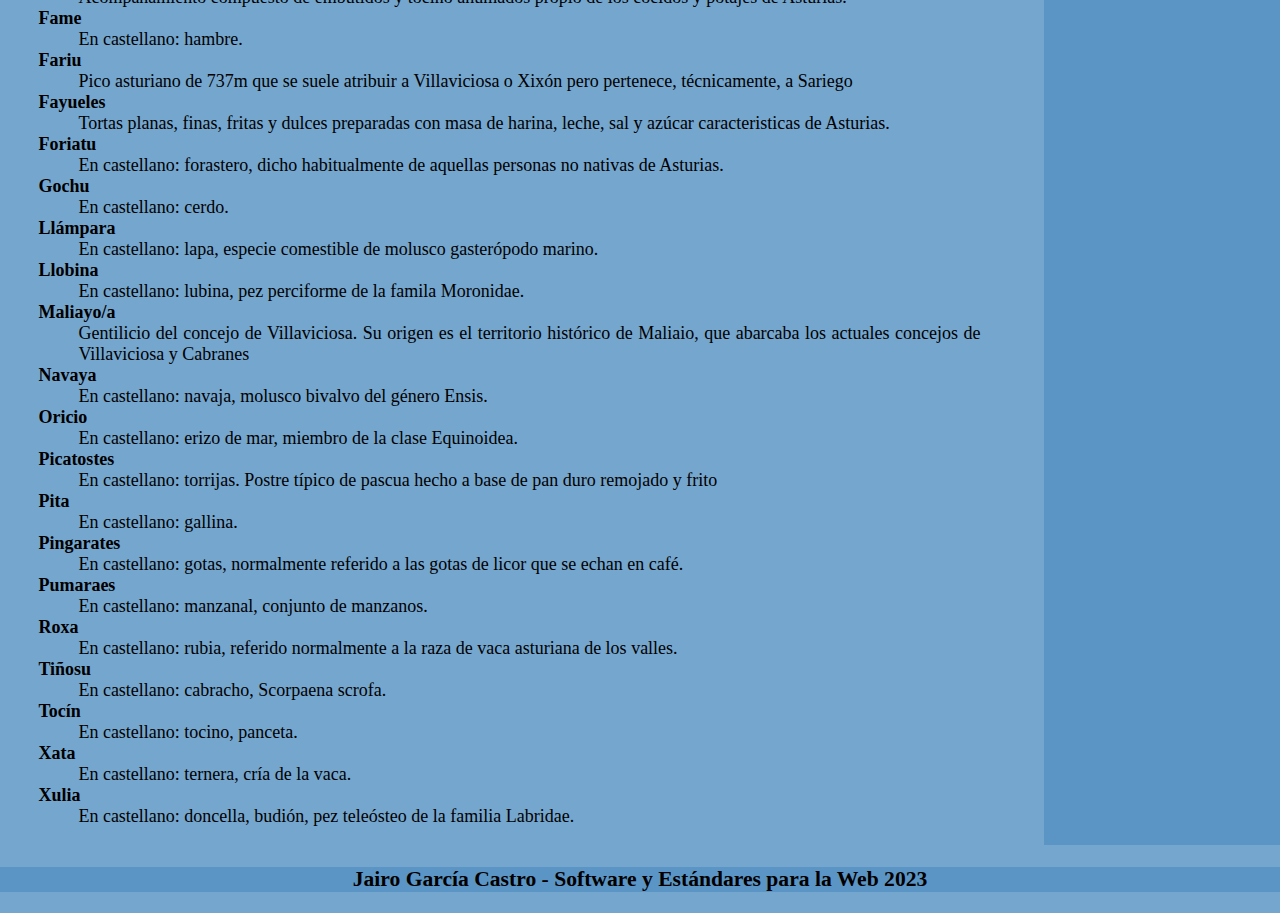
==== commit 1fcb2dc9: "Actualización JS para extraordinaria adelantada" ====
--- a/gastronomia.html
+++ b/gastronomia.html
@@ -307,7 +307,7 @@
     </main>
 
     <footer>
-        <p>Jairo García Castro - Software y Estándares para la Web 2022</p>
+        <p>Jairo García Castro - Software y Estándares para la Web 2023</p>
     </footer>
 </body>
 
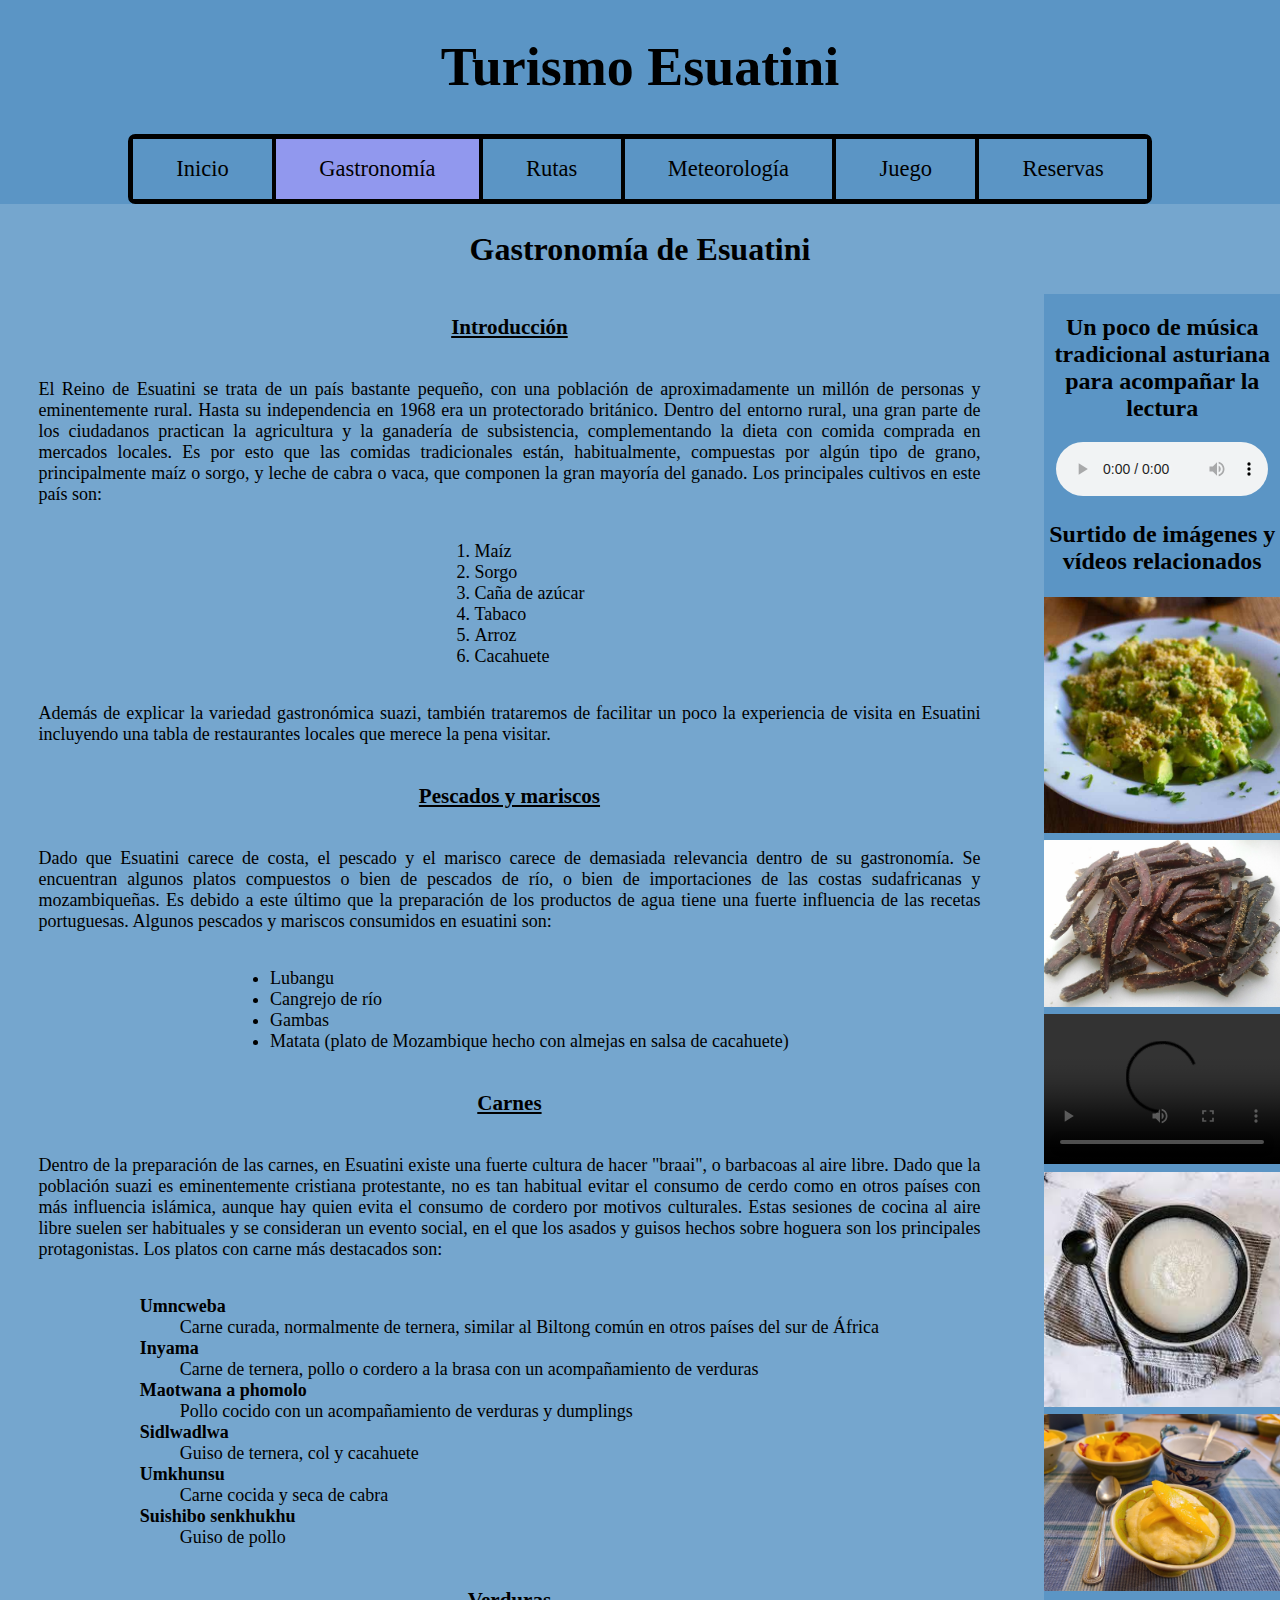
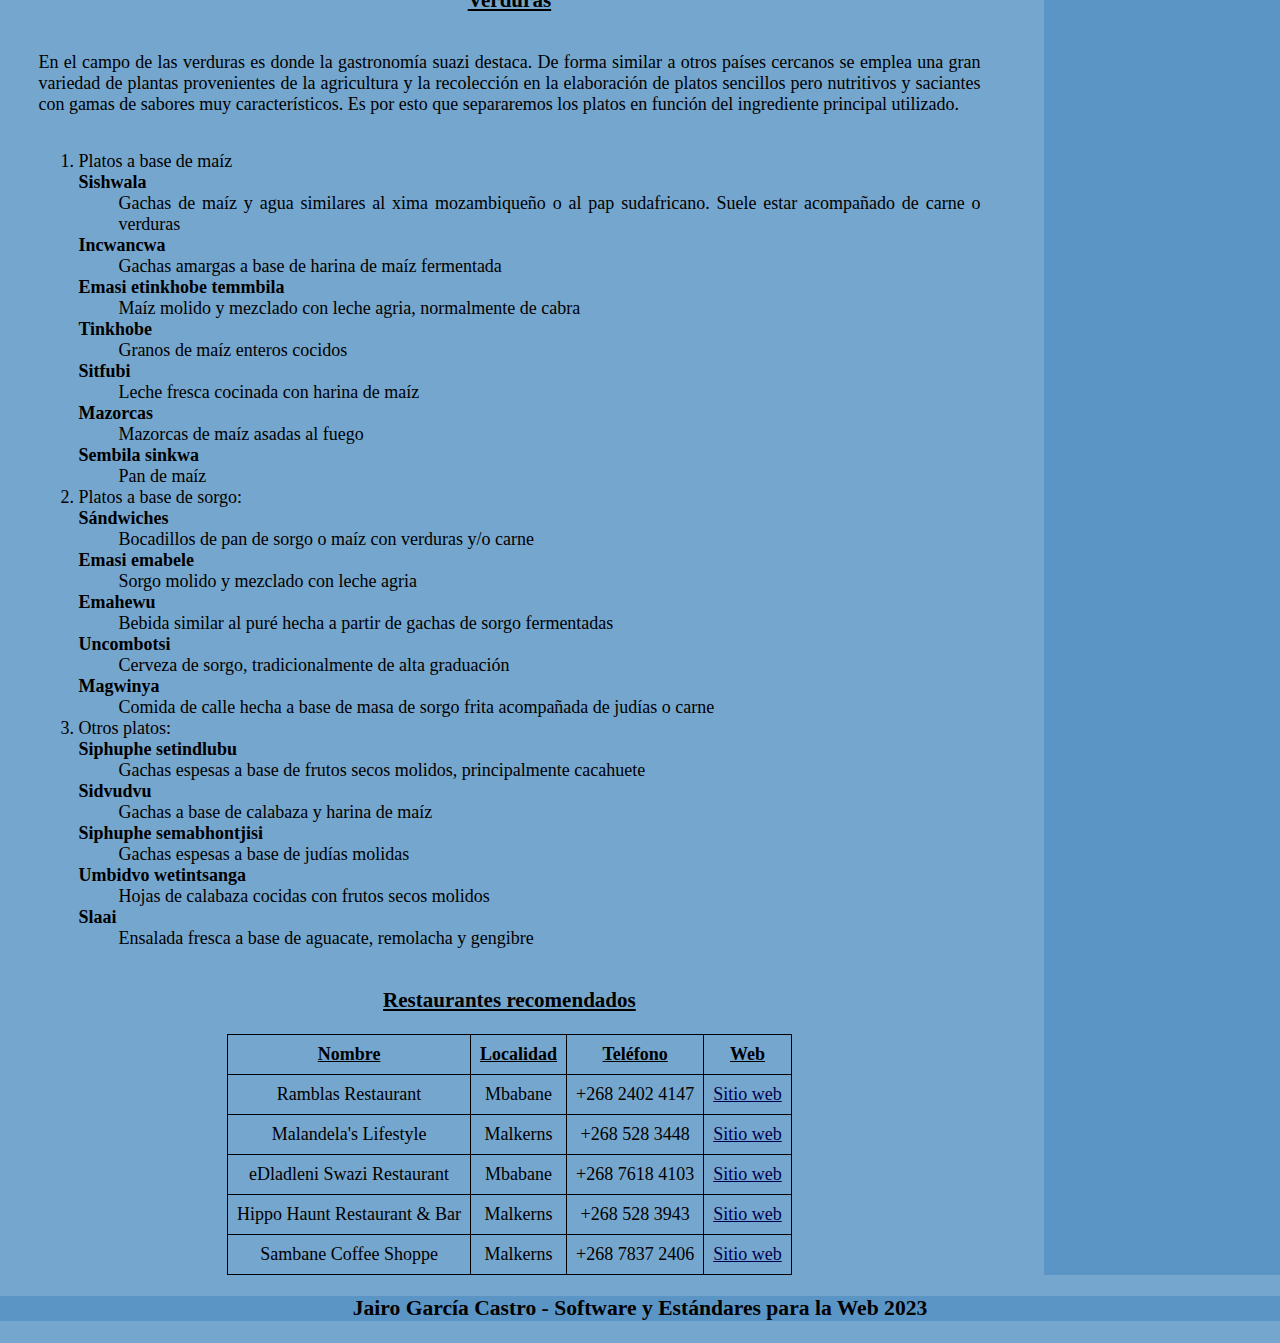
==== commit 0f840d82: "V1.0 Extraordinaria adelantada" ====
--- a/gastronomia.html
+++ b/gastronomia.html
@@ -9,10 +9,10 @@
 
     <meta name="author" content="Jairo García Castro - UO271449" />
     <meta name="description"
-        content="Sección de gastronomía del sitio web, donde se describen los platos más destacables del concejo de Villaviciosa" />
-    <meta name="keywords" content="Villaviciosa, comida, gastronomía, fabas, mariscos, carnes, pescados" />
-
-    <title>Villaviciosa Turismo - Gastronomía</title>
+        content="Sección de gastronomía del sitio web, donde se describen los platos más destacables del Reino de Esuatini" />
+    <meta name="keywords" content="Esuatini, Suazilandia, sorgo, maíz, comida, gastronomía" />
+
+    <title>Turismo Esuatini - Gastronomía</title>
     <link rel="stylesheet" type="text/css" href="estilo/estilo.css" />
     <link rel="stylesheet" type="text/css" href="estilo/nav.css" />
     <link rel="stylesheet" type="text/css" href="estilo/layout.css" />
@@ -20,7 +20,7 @@
 
 <body>
     <header>
-        <h1>Villaviciosa Turismo</h1>
+        <h1>Turismo Esuatini</h1>
         <nav>
             <a href="index.html" title="Página de inicio" tabindex="1" accesskey="I">Inicio</a>
             <a href="gastronomia.html" class="active" title="Gastronomía" tabindex="2" accesskey="G">Gastronomía</a>
@@ -32,155 +32,173 @@
     </header>
     <main>
         <article>
-            <h2>Gastronomía de Villaviciosa</h2>
+            <h2>Gastronomía de Esuatini</h2>
             <article>
                 <header>
                     <h3>Introducción</h3>
                     <p>
-                        Otro de los incentivos para visitar Villaviciosa es, sin duda, su gastronomía. La variedad de
-                        platos
-                        maliayos se asemeja en gran medida a la del resto de Asturias, pero se ve fuertemente
-                        influenciada
-                        por su cercanía a la Ría y la mar. A continuación, se detallarán los manjares más destacables,
-                        clasificándolos en:
-                    </p>
+                        El Reino de Esuatini se trata de un país bastante pequeño, con una población de aproximadamente
+                        un millón de personas y eminentemente rural. Hasta su independencia en 1968 era un protectorado
+                        británico.
+                        
+                        Dentro del entorno rural, una gran parte de los ciudadanos practican la agricultura y la
+                        ganadería de subsistencia, complementando la dieta con comida comprada en mercados locales.
+
+                        Es por esto que las comidas tradicionales están, habitualmente, compuestas por algún tipo de
+                        grano, principalmente maíz o sorgo, y leche de cabra o vaca, que componen la gran mayoría del
+                        ganado.
+
+                        Los principales cultivos en este país son:
+                    </p>
+                    <ol>
+                        <li>Maíz</li>
+                        <li>Sorgo</li>
+                        <li>Caña de azúcar</li>
+                        <li>Tabaco</li>
+                        <li>Arroz</li>
+                        <li>Cacahuete</li>
+                    </ol>
+
+                    <p>
+                        Además de explicar la variedad gastronómica suazi, también trataremos de facilitar un poco la
+                        experiencia de visita en Esuatini incluyendo una tabla de restaurantes locales que merece la
+                        pena visitar.
+                    </p>
+                </header>
+
+                <section>
+                    <h3>Pescados y mariscos</h3>
+
+                    <p>
+                        Dado que Esuatini carece de costa, el pescado y el marisco carece de demasiada relevancia dentro
+                        de su gastronomía. Se encuentran algunos platos compuestos o bien de pescados de río, o bien de
+                        importaciones de las costas sudafricanas y mozambiqueñas. Es debido a este último que la
+                        preparación de los productos de agua tiene una fuerte influencia de las recetas portuguesas.
+
+                        Algunos pescados y mariscos consumidos en esuatini son:
+                    </p>
+
                     <ul>
-                        <li>Pescados</li>
-                        <li>Mariscos</li>
-                        <li>Carnes</li>
-                        <li>Postres</li>
-                        <li>Bebidas</li>
+                        <li>Lubangu</li>
+                        <li>Cangrejo de río</li>
+                        <li>Gambas</li>
+                        <li>Matata (plato de Mozambique hecho con almejas en salsa de cacahuete)</li>
                     </ul>
-                    <p>
-                        No obstante, sería cruel mencionar todos estos deliciosos platos sin informar adecuadamente de
-                        dónde
-                        se podrán degustar, así que también incluiremos una pequeña tabla de restaurantes recomendados y
-                        su
-                        información de contacto.
-                    </p>
-
-                    <p>
-                        Finalmente, para que no se preocupen los más "foriatos", añadimos una sección de desambiguación
-                        aclarando los términos asturianos utilizados en este artículo gastronómico.
-                    </p>
-                </header>
-
-                <section>
-                    <h3>Pescados</h3>
-
-                    <p>
-                        Los pescados maliayos son abundantes y deliciosos y se preparan de todas las formas imaginables.
-
-                        Xulies, cabres, salmonetes... La llobina preparada en salsa, la chopa a la espalda, al horno o a
-                        la
-                        sidra, el tiñosu con sus patatines o, para los más pescaderos, las maravillosas parrilladas de
-                        pescados variados son sólo algunos de los platos marinos consumidos habitualmente en la Villa.
-                    </p>
-                </section>
-
-                <section>
-                    <h3>Mariscos</h3>
-
-                    <p>
-                        Dentro de los mariscos, la costa centro oriental asturiana no tiene nada que envidiar a las
-                        marisquerías de la Costa da Morte.
-                        Desde el famoso bugre hasta les amasueles, pasando por percebes y oricios, a continuación
-                        tenemos un
-                        top 10 de los mejores mariscos maliayos
-                        de acuerdo a nuestros usuarios:
-                    </p>
-                    <ol>
-                        <li>Bugre</li>
-                        <li>Langosta</li>
-                        <li>Andarica</li>
-                        <li>Percebe</li>
-                        <li>Centollu</li>
-                        <li>Oricio</li>
-                        <li>Llámpara</li>
-                        <li>Navaya</li>
-                        <li>Bígaro</li>
-                        <li>Amasuela</li>
-                    </ol>
                 </section>
 
                 <section>
                     <h3>Carnes</h3>
                     <p>
-                        Cómo olvidar las afamadas carnes asturianas, pasión y prisión de los amantes del colesterol y
-                        los platos fuertes. Siendo Asturias el país de la ganadería no podemos dejar de hablar de qué
-                        animales suelen criarse y cómo se consumen habitualmente, así que a continuación resumiremos
-                        esta información en una cómoda lista que no dejará a nadie con dudas (pero probablemente sí con
-                        fame).
-                    </p>
-
+                        Dentro de la preparación de las carnes, en Esuatini existe una fuerte cultura de hacer "braai",
+                        o barbacoas al aire libre. Dado que la población suazi es eminentemente cristiana protestante,
+                        no es tan habitual evitar el consumo de cerdo como en otros países con más influencia islámica,
+                        aunque hay quien evita el consumo de cordero por motivos culturales.
+
+                        Estas sesiones de cocina al aire libre suelen ser habituales y se consideran un evento social,
+                        en el que los asados y guisos hechos sobre hoguera son los principales protagonistas.
+
+                        Los platos con carne más destacados son:
+                    </p>
+
+                    <dl>
+                        <dt>Umncweba</dt>
+                        <dd>Carne curada, normalmente de ternera, similar al Biltong común en otros países del sur de
+                            África</dd>
+
+                        <dt>Inyama</dt>
+                        <dd>Carne de ternera, pollo o cordero a la brasa con un acompañamiento de verduras</dd>
+
+                        <dt>Maotwana a phomolo</dt>
+                        <dd>Pollo cocido con un acompañamiento de verduras y dumplings</dd>
+
+                        <dt>Sidlwadlwa</dt>
+                        <dd>Guiso de ternera, col y cacahuete</dd>
+
+                        <dt>Umkhunsu</dt>
+                        <dd>Carne cocida y seca de cabra</dd>
+
+                        <dt>Suishibo senkhukhu</dt>
+                        <dd>Guiso de pollo</dd>
+                    </dl>
+                </section>
+
+                <section>
+                    <h3>Verduras</h3>
+                    <p>
+                        En el campo de las verduras es donde la gastronomía suazi destaca. De forma similar a otros
+                        países cercanos se emplea una gran variedad de plantas provenientes de la agricultura y la
+                        recolección en la elaboración de platos sencillos pero nutritivos y saciantes con gamas de
+                        sabores muy característicos. Es por esto que separaremos los platos en función del ingrediente
+                        principal utilizado.
+                    </p>
                     <ol>
                         <li>
-                            Gochu y jabalí
-                            <ul>
-                                <li>Chorizo</li>
-                                <li>Morcilla</li>
-                                <li>Fabes con compangu</li>
-                                <li>Tocín</li>
-                                <li>Fabes con jabalí</li>
-                                <li>Secreto ibérico</li>
-                                <li>Lomo adobado</li>
-                                <li>Costillas asadas o guisadas</li>
-                                <li>Chorizo criollo</li>
-                                <li>Jamón y lacón</li>
-                                <li>Bollu preñau</li>
-                            </ul>
+                            Platos a base de maíz
+                            <dl>
+                                <dt>Sishwala</dt>
+                                <dd>Gachas de maíz y agua similares al xima mozambiqueño o al pap sudafricano. Suele
+                                    estar acompañado de carne o verduras</dd>
+
+                                <dt>Incwancwa</dt>
+                                <dd>Gachas amargas a base de harina de maíz fermentada</dd>
+
+                                <dt>Emasi etinkhobe temmbila</dt>
+                                <dd>Maíz molido y mezclado con leche agria, normalmente de cabra</dd>
+
+                                <dt>Tinkhobe</dt>
+                                <dd>Granos de maíz enteros cocidos</dd>
+
+                                <dt>Sitfubi</dt>
+                                <dd>Leche fresca cocinada con harina de maíz</dd>
+
+                                <dt>Mazorcas</dt>
+                                <dd>Mazorcas de maíz asadas al fuego</dd>
+
+                                <dt>Sembila sinkwa</dt>
+                                <dd>Pan de maíz</dd>
+                            </dl>
                         </li>
-
                         <li>
-                            Pollo y otras aves
-                            <ul>
-                                <li>Fabes con arcea</li>
-                                <li>Fabes con pita</li>
-                                <li>Pollo asado</li>
-                                <li>Cachopo de pollo</li>
-                                <li>Pechugas adobadas</li>
-                                <li>Pato en salsa</li>
-                            </ul>
+                            Platos a base de sorgo:
+                            <dl>
+                                <dt>Sándwiches</dt>
+                                <dd>Bocadillos de pan de sorgo o maíz con verduras y/o carne</dd>
+
+                                <dt>Emasi emabele</dt>
+                                <dd>Sorgo molido y mezclado con leche agria</dd>
+
+                                <dt>Emahewu</dt>
+                                <dd>Bebida similar al puré hecha a partir de gachas de sorgo fermentadas</dd>
+
+                                <dt>Uncombotsi</dt>
+                                <dd>Cerveza de sorgo, tradicionalmente de alta graduación</dd>
+
+                                <dt>Magwinya</dt>
+                                <dd>Comida de calle hecha a base de masa de sorgo frita acompañada de judías o carne
+                                </dd>
+                            </dl>
                         </li>
-
-                        <li>Vaca y xata
-                            <ul>
-                                <li>Filete de xata roxa</li>
-                                <li>Cachopo</li>
-                                <li>Escalopinos al cabrales</li>
-                                <li>Solomillo en salsa</li>
-                                <li>Carrilleras en salsa</li>
-                            </ul>
+                        <li>
+                            Otros platos:
+                            <dl>
+                                <dt>Siphuphe setindlubu</dt>
+                                <dd>Gachas espesas a base de frutos secos molidos, principalmente cacahuete</dd>
+
+                                <dt>Sidvudvu</dt>
+                                <dd>Gachas a base de calabaza y harina de maíz</dd>
+
+                                <dt>Siphuphe semabhontjisi</dt>
+                                <dd>Gachas espesas a base de judías molidas</dd>
+
+                                <dt>Umbidvo wetintsanga</dt>
+                                <dd>Hojas de calabaza cocidas con frutos secos molidos</dd>
+
+                                <dt>Slaai</dt>
+                                <dd>Ensalada fresca a base de aguacate, remolacha y gengibre</dd>
+                            </dl>
                         </li>
+
                     </ol>
-                </section>
-
-                <section>
-                    <h3>Postres</h3>
-                    <p>
-                        La Villa no se queda atrás en materia de postres. Destacan el arroz con leche y la sempiterna
-                        manzana, cosechada de les famoses pumaraes de la zona y preparada en tartas o empanadas. Les
-                        fayueles y picatostes, si bien más humildes, son, también, ampliamente apreciadas entre locales
-                        y visitantes y cómo olvidar el surtido de pasteles y confituras presentes en la zona, como
-                        tocinillos, carbayones, milhojas o tartaletas.
-                        Además de la conocida manzana, otra de las frutas que más destacan son los arándanos, a los que
-                        incluso se les dedica en julio el Festival del Arándano y Frutos Rojos.
-                    </p>
-                </section>
-
-                <section>
-                    <h3>Bebidas</h3>
-                    <p>
-                        En lo que a las bebidas respecta, la Villa se caracteriza por sus alcoholes. Sin duda alguna la
-                        sidra es reina en todas sus variedades: normal, dulce, achampanada... Continuando con el leit
-                        motiv manzanero son destacables los licores de manzana, consumidos habitualmente como chupitos
-                        digestivos o a modo de pingarates en el café. El vino entre los mayores y la cerveza entre los
-                        jóvenes adultos dejan también su marca en todos los eventos sociales.
-
-                        ¿Superan al Fariu los índices de cirrosis, se preguntará el lector? Sorprendentemente, no, a
-                        pesar de la variedad de alcoholes presente, o quizás gracias a ella, los maliayos suelen
-                        controlar bien la bebida. O al menos eso afirman.
-                    </p>
                 </section>
                 <section>
                     <h3>Restaurantes recomendados</h3>
@@ -192,116 +210,55 @@
                             <th scope="col" id="web">Web</th>
                         </tr>
                         <tr>
-                            <td headers="nombre">El Portal de Tazones</td>
-                            <td headers="localidad">San Miguel</td>
-                            <td headers="telefono">984 10 08 43</td>
-                            <td headers="web"><a href="https://el-portal-de-tazones.negocio.site/">Sitio web</a></td>
-                        </tr>
-                        <tr>
-                            <td headers="nombre">La Tortuga</td>
-                            <td headers="localidad">San Miguel</td>
-                            <td headers="telefono">985 89 71 68</td>
-                            <td headers="web"><a href="https://latortugatazones.com/">Sitio web</a></td>
-                        </tr>
-                        <tr>
-                            <td headers="nombre">El Chamizu</td>
-                            <td headers="localidad">Argüerín</td>
-                            <td headers="telefono">985 99 90 35</td>
-                            <td headers="web"><a href="https://www.facebook.com/RestauranteElChamizu/">Sitio web</a></td>
-                        </tr>
-                        <tr>
-                            <td headers="nombre">La Ballera</td>
-                            <td headers="localidad">Villaviciosa</td>
-                            <td headers="telefono">985 89 00 09</td>
-                            <td headers="web"><a href="https://www.facebook.com/sidrerialaballera/">Sitio web</a></td>
-                        </tr>
-                        <tr>
-                            <td headers="nombre">El Pescador de Tazones</td>
-                            <td headers="localidad">San Miguel</td>
-                            <td headers="telefono">985 89 71 45</td>
-                            <td headers="web"><a href="https://restauranteelpescadordetazones.business.site/">Sitio web</a></td>
+                            <td headers="nombre">Ramblas Restaurant</td>
+                            <td headers="localidad">Mbabane</td>
+                            <td headers="telefono">+268 2402 4147</td>
+                            <td headers="web"><a href="https://ramblasmbabane.com/">Sitio web</a></td>
+                        </tr>
+                        <tr>
+                            <td headers="nombre">Malandela's Lifestyle</td>
+                            <td headers="localidad">Malkerns</td>
+                            <td headers="telefono">+268 528 3448</td>
+                            <td headers="web"><a href="https://www.malandelas.com/">Sitio web</a></td>
+                        </tr>
+                        <tr>
+                            <td headers="nombre">eDladleni Swazi Restaurant</td>
+                            <td headers="localidad">Mbabane</td>
+                            <td headers="telefono">+268 7618 4103</td>
+                            <td headers="web"><a href="http://edladleni.100webspace.net/index.html">Sitio web</a>
+                            </td>
+                        </tr>
+                        <tr>
+                            <td headers="nombre">Hippo Haunt Restaurant & Bar</td>
+                            <td headers="localidad">Malkerns</td>
+                            <td headers="telefono">+268 528 3943</td>
+                            <td headers="web"><a
+                                    href="https://www.tripadvisor.es/Restaurant_Review-g480243-d1217512-Reviews-Hippo_Haunt_Restaurant_Bar-Mlilwane_Wildlife_Sanctuary_Manzini_District.html">Sitio
+                                    web</a></td>
+                        </tr>
+                        <tr>
+                            <td headers="nombre">Sambane Coffee Shoppe</td>
+                            <td headers="localidad">Malkerns</td>
+                            <td headers="telefono">+268 7837 2406</td>
+                            <td headers="web"><a href="https://www.facebook.com/SambaneCafe/">Sitio
+                                    web</a></td>
                         </tr>
                     </table>
-                </section>
-
-                <section>
-                    <h3>Desambiguación</h3>
-                    <dl>
-                        <dt>Amasuela</dt>
-                        <dd>En castellano: almeja, nombre común de algunos moluscos bivalvos.</dd>
-                        <dt>Andarica</dt>
-                        <dd>En castellano: nécora, especie de crustáceo decápodo.</dd>
-                        <dt>Arcea</dt>
-                        <dd>En castellano: chocha perdíz, ave limícola de la famila Scolopacidae.</dd>
-                        <dt>Bollu preñau</dt>
-                        <dd>Nombre que designa al bollo de pan relleno, normalmente, de embutidos como el chorizo.
-                            Característico de Asturias.</dd>
-                        <dt>Bugre</dt>
-                        <dd>En castellano: bogavante, especie de crustáceo decápodo.</dd>
-                        <dt>Cabra</dt>
-                        <dd>En castellano: cabrilla, Serranus cabrilla, pez perciforme.</dd>
-                        <dt>Compangu</dt>
-                        <dd>Acompañamiento compuesto de embutidos y tocino ahumados propio de los cocidos y potajes de
-                            Asturias.</dd>
-                        <dt>Fame</dt>
-                        <dd>En castellano: hambre.</dd>
-                        <dt>Fariu</dt>
-                        <dd>Pico asturiano de 737m que se suele atribuir a Villaviciosa o Xixón pero pertenece,
-                            técnicamente, a Sariego
-                        </dd>
-                        <dt>Fayueles</dt>
-                        <dd>Tortas planas, finas, fritas y dulces preparadas con masa de harina, leche, sal y azúcar
-                            caracteristicas de Asturias.</dd>
-                        <dt>Foriatu</dt>
-                        <dd>En castellano: forastero, dicho habitualmente de aquellas personas no nativas de Asturias.
-                        </dd>
-                        <dt>Gochu</dt>
-                        <dd>En castellano: cerdo.</dd>
-                        <dt>Llámpara</dt>
-                        <dd>En castellano: lapa, especie comestible de molusco gasterópodo marino.</dd>
-                        <dt>Llobina</dt>
-                        <dd>En castellano: lubina, pez perciforme de la famila Moronidae.</dd>
-                        <dt>Maliayo/a</dt>
-                        <dd>Gentilicio del concejo de Villaviciosa. Su origen es el territorio histórico de Maliaio, que
-                            abarcaba los actuales concejos de Villaviciosa y Cabranes</dd>
-                        <dt>Navaya</dt>
-                        <dd>En castellano: navaja, molusco bivalvo del género Ensis.</dd>
-                        <dt>Oricio</dt>
-                        <dd>En castellano: erizo de mar, miembro de la clase Equinoidea.</dd>
-                        <dt>Picatostes</dt>
-                        <dd>En castellano: torrijas. Postre típico de pascua hecho a base de pan duro remojado y frito</dd>
-                        <dt>Pita</dt>
-                        <dd>En castellano: gallina.</dd>
-                        <dt>Pingarates</dt>
-                        <dd>En castellano: gotas, normalmente referido a las gotas de licor que se echan en café.</dd>
-                        <dt>Pumaraes</dt>
-                        <dd>En castellano: manzanal, conjunto de manzanos.</dd>
-                        <dt>Roxa</dt>
-                        <dd>En castellano: rubia, referido normalmente a la raza de vaca asturiana de los valles.</dd>
-                        <dt>Tiñosu</dt>
-                        <dd>En castellano: cabracho, Scorpaena scrofa.</dd>
-                        <dt>Tocín</dt>
-                        <dd>En castellano: tocino, panceta.</dd>
-                        <dt>Xata</dt>
-                        <dd>En castellano: ternera, cría de la vaca.</dd>
-                        <dt>Xulia</dt>
-                        <dd>En castellano: doncella, budión, pez teleósteo de la familia Labridae.</dd>
-                    </dl>
                 </section>
             </article>
             <aside>
                 <h2>Un poco de música tradicional asturiana para acompañar la lectura</h2>
                 <audio controls>
-                    <source src="multimedia/que_tien_esta_sidrina.mp3" type="audio/mpeg" />
+                    <source src="multimedia/musica_suazi.mp3" type="audio/mpeg" />
                 </audio>
                 <h2>Surtido de imágenes y vídeos relacionados</h2>
-                <img src="multimedia/cachopo.jpg" alt="Típico cachopo asturiano" />
-                <img src="multimedia/fabada.jpg" alt="Fabada tradicional asturiana" />
+                <img src="multimedia/slaai.jpg" alt="Ensalada slaai tradicional suazi" />
+                <img src="multimedia/umncweba.jpg" alt="Umncweba, carne seca tradicional suazi" />
                 <video controls>
-                    <source src="multimedia/Escancia-lo.mp4" type="video/mp4"/>
+                    <source src="multimedia/baile_tradicional_suazi.mp4" type="video/mp4" />
                 </video>
-                <img src="multimedia/frixuelos.jpg" alt="Torre de frixuelos/fayueles" />
-                <img src="multimedia/sidra.jpg" alt="Culín de sidra junto a botella y manzanas" />
+                <img src="multimedia/incwancwa.jpg" alt="Gachas amargas tradicionales suazi" />
+                <img src="multimedia/sitfubi.jpg" alt="Gachas de maíz tradicionales suazi" />
             </aside>
         </article>
     </main>
--- a/estilo/estilo.css
+++ b/estilo/estilo.css
@@ -6,79 +6,94 @@
     generales de estilo: fuentes, colores, multimedia...
 ===========================================================
 */
-body > header{
-    background-color:rgb(91, 149, 197);
+/* Especificidad: 0 0 2 */
+body>header {
+    background-color: rgb(91, 149, 197);
     padding: 0%;
 }
 
-footer{
+/* Especificidad: 0 0 1 */
+footer {
     text-align: center;
     font-size: larger;
     background-color: rgb(91, 149, 197);
     font-weight: bold;
 }
 
-aside{ 
+/* Especificidad: 0 0 1 */
+aside {
     background-color: rgb(91, 149, 197);
 }
 
-
-aside > h2{
+/* Especificidad: 0 0 2 */
+aside>h2 {
     text-align: center;
     font-weight: bold;
     font-size: x-large;
 }
 
-/* 0 0 1*/
-body{    
+/* Especificidad: 0 0 1 */
+body {
     text-align: justify;
     background-color: rgb(117, 166, 206);
     font-size: large;
 }
-dt{
+
+/* Especificidad: 0 0 1 */
+dt {
     font-weight: bold;
 }
 
-h1{
+/* Especificidad: 0 0 1 */
+h1 {
     font-size: 3em;
     text-align: center;
     font-weight: bold;
 }
 
-
-h2{
+/* Especificidad: 0 0 1 */
+h2 {
     text-align: center;
     font-weight: bold;
     font-size: xx-large;
 }
+
+/* Especificidad: 0 0 1 */
 h3 {
     text-align: center;
     font-weight: bold;
     text-decoration: underline;
 }
 
-h4,h5{
+/* Especificidad: 0 0 1 */
+h4,
+h5 {
     text-align: center;
 }
 
 
-/* 0 0 3*/
-table tr th{
+/* Especificidad: 0 0 3 */
+table tr th {
     font-weight: bold;
     text-decoration: underline;
 }
 
-table tr th, td{
-    border: 0.05em solid ;
+/* Especificidad: 0 0 3 */
+table tr th,
+/* Especificidad: 0 0 1 */
+td {
+    border: 0.05em solid;
     padding: 0.5em;
 }
 
-table{
+/* Especificidad: 0 0 1 */
+table {
     border-collapse: collapse;
     text-align: center;
 }
 
-main>section>button{
+/* Especificidad: 0 0 3 */
+main>section>button {
     border: none;
     border-radius: 50%;
     cursor: pointer;
@@ -86,67 +101,81 @@
     font-size: large;
 }
 
-main>section>section{
-    border:solid;
+/* Especificidad: 0 0 3 */
+main>section>section {
+    border: solid;
     border-radius: 0.5em;
     background-color: rgb(196, 219, 240);
-    padding:0.5em;
+    padding: 0.5em;
     margin: 0.5em;
 }
 
-main>section>section>dl{
+/* Especificidad: 0 0 4 */
+main>section>section>dl {
     text-align: left;
 }
 
-main>section>p{
+/* Especificidad: 0 0 3 */
+main>section>p {
     margin-left: 10%;
     margin-right: 10%;
 }
 
-input[type=button]{
+/* Especificidad: 0 1 1 */
+input[type=button] {
     background-color: rgb(203, 214, 53);
     font-size: larger;
     font-weight: bold;
     padding: 0.5em;
 }
 
-section > article p{
+/* Especificidad: 0 0 3 */
+section>article p {
     font-size: larger;
 }
 
-legend{
+/* Especificidad: 0 0 1 */
+legend {
     font-size: large;
     text-align: left;
 }
 
-section > article > h3{
+/* Especificidad: 0 0 3 */
+section>article>h3 {
     font-size: larger;
     text-decoration: none;
 }
 
-section > article > h3 + p:only-of-type {
-    background-color:red;
+/* Especificidad: 0 1 4 */
+section>article>h3+p:only-of-type {
+    background-color: red;
     font-weight: bold;
     padding: 0.2em;
     text-align: center;
     width: fit-content;
 }
 
-a{
-color: #000052;
-word-wrap: break-word;
+/* Especificidad: 0 0 1 */
+a {
+    color: #000052;
+    word-wrap: break-word;
 }
 
-main>article>section>dl:last-of-type>dd{
+/* Especificidad: 0 1 5 */
+main>article>section>dl:last-of-type>dd {
     display: list-item;
     list-style-type: disc;
 }
 
-main>article>p{
+/* Especificidad: 0 0 3 */
+main>article>p {
     max-width: 80%;
 }
 
-form>button, input[type="submit"]{
+/* Especificidad: 0 0 2 */
+form>button,
+/* Especificidad: 0 1 1 */
+input[type="submit"] {
     font-size: large;
     background-color: #9198EE;
 }--- a/estilo/nav.css
+++ b/estilo/nav.css
@@ -1,3 +1,12 @@
+/* 
+=========================================================== 
+    Autor: Jairo García Castro - UO271449
+    Descripción de la hoja de estilo: 
+    Hoja que gestiona el estilo de la barra de navegación.
+    Separado para facilitar modificación y reutilización
+===========================================================
+*/
+/* Especificidad: 0 0 1 */
 nav {
     width: 80%;
     margin-left: 10%;
@@ -8,7 +17,7 @@
     padding: 0%;
 }
 
-/* 0 0 2 */
+/* Especificidad: 0 0 2 */
 nav a {
     font-size: 1.25em;
     text-align: center;
@@ -20,7 +29,8 @@
     padding: 0.75em;
 }
 
-/* 0 1 2 */
+
+/* Especificidad: 0 1 2 */
 nav a:hover,
 nav a.active {
     background-color: #9198EE;
--- a/estilo/layout.css
+++ b/estilo/layout.css
@@ -5,24 +5,28 @@
     Hoja que gestiona la maquetación de los documentos
 ===========================================================
 */
-
+/* Especificidad: 0 0 1 */
 header {
     width: 100%;
     margin-top: 0;
 }
 
+/* Especificidad: 0 0 1 */
 footer {
     width: 100%;
 }
 
+/* Especificidad: 0 0 3 */
 main>section>h2 {
     width: 100%;
 }
 
+/* Especificidad: 0 0 3 */
 main>section>section {
     flex: 1;
 }
 
+/* Especificidad: 0 0 1 */
 section,
 header,
 article {
@@ -31,45 +35,51 @@
     flex-flow: row wrap;
 }
 
+/* Especificidad: 0 0 2 */
 section>article {
     flex-flow: row wrap;
     justify-content: center;
     width: 80%;
 }
 
+/* Especificidad: 0 0 1 */
 fieldset {
     width: 100%;
     margin-bottom: 2%;
 }
 
+/* Especificidad: 0 0 3 */
 section>article>p {
     width: 100%;
 }
 
+/* Especificidad: 0 0 3 */
 main>section>button {
     margin: auto 1% auto 1%;
 }
 
+/* Especificidad: 0 0 3 */
 main>article>h2 {
     width: 100%;
 }
 
-
-
+/* Especificidad: 0 0 3 */
 main>article>article {
     flex: 4;
     margin: 0 5% 0 3%;
 }
 
+/* Especificidad: 0 0 2 */
 article>aside {
     flex: 1;
 }
 
+/* Especificidad: 0 0 3 */
 article>aside>h2 {
     width: 100%;
 }
 
-
+/* Especificidad: 0 0 2 */
 aside>audio {
     flex-grow: 1;
     margin-left: 5%;
@@ -78,37 +88,42 @@
 }
 
 
-/* 0 0 1*/
+/* Especificidad: 0 0 1 */
 nav {
     display: flex;
     flex-wrap: wrap;
 }
 
-
+/* Especificidad: 0 0 1 */
 body {
     margin: 0;
     padding: 0;
 }
 
+/* Especificidad: 0 0 4 */
 main>section>section>ul {
     width: 100%;
 }
 
+/* Especificidad: 0 0 4 */
 main>section>section>img {
     width: 30%;
     height: auto;
 }
 
+/* Especificidad: 0 0 1 */
 h3,
 h4,
 h5 {
     width: 100%;
 }
 
+/* Especificidad: 0 0 1 */
 h5 {
     font-size: large;
 }
 
+/* Especificidad: 0 0 2 */
 main>article {
     display: flex;
     flex-flow: row wrap;
@@ -116,6 +131,7 @@
     width: 100%;
 }
 
+/* Especificidad: 0 0 3 */
 main>h2~article {
     width: 80%;
     margin-left: 10%;
@@ -123,56 +139,75 @@
     justify-content: left;
 }
 
+/* Especificidad: 0 0 4 */
 main>h2~article>p {
     width: 75%;
     margin: 1%;
 }
 
-main>h2~article>dl{
-    flex-grow: 1;
-}
-main>h2~article>form{
-    flex-grow: 1;
-}
+/* Especificidad: 0 0 4 */
+main>h2~article>dl {
+    flex-grow: 1;
+}
+
+/* Especificidad: 0 0 4 */
+main>h2~article>form {
+    flex-grow: 1;
+}
+
+/* Especificidad: 0 0 3 */
 main>article>section {
     display: flex;
     flex-flow: row wrap;
     flex-grow: 1;
     width: 80%;
 }
-main>article>section + p{
+
+/* Especificidad: 0 0 4 */
+main>article>section+p {
     flex-grow: 1;
     margin-left: 10%;
     margin-right: 10%;
 }
+
+/* Especificidad: 0 0 4 */
 main>article>section>p {
     width: 100%;
     font-weight: normal;
 }
 
+/* Especificidad: 0 0 3 */
 main>section>img {
     max-width: 80%;
 }
 
+/* Especificidad: 0 0 2 */
 aside>img,
 aside>video {
     width: 100%;
     margin-top: 1%;
 }
 
+/* Especificidad: 0 0 1 */
 img,
-video {
+video,
+svg {
     max-width: 100%;
     height: auto;
 }
 
+/* Especificidad: 0 0 2 */
 section>aside {
     height: 50vh;
     width: 100%;
 }
-form>p{
+
+/* Especificidad: 0 0 2 */
+form>p {
     text-align: center;
 }
-h5+p{
+
+/* Especificidad: 0 0 2 */
+h5+p {
     width: 100%;
 }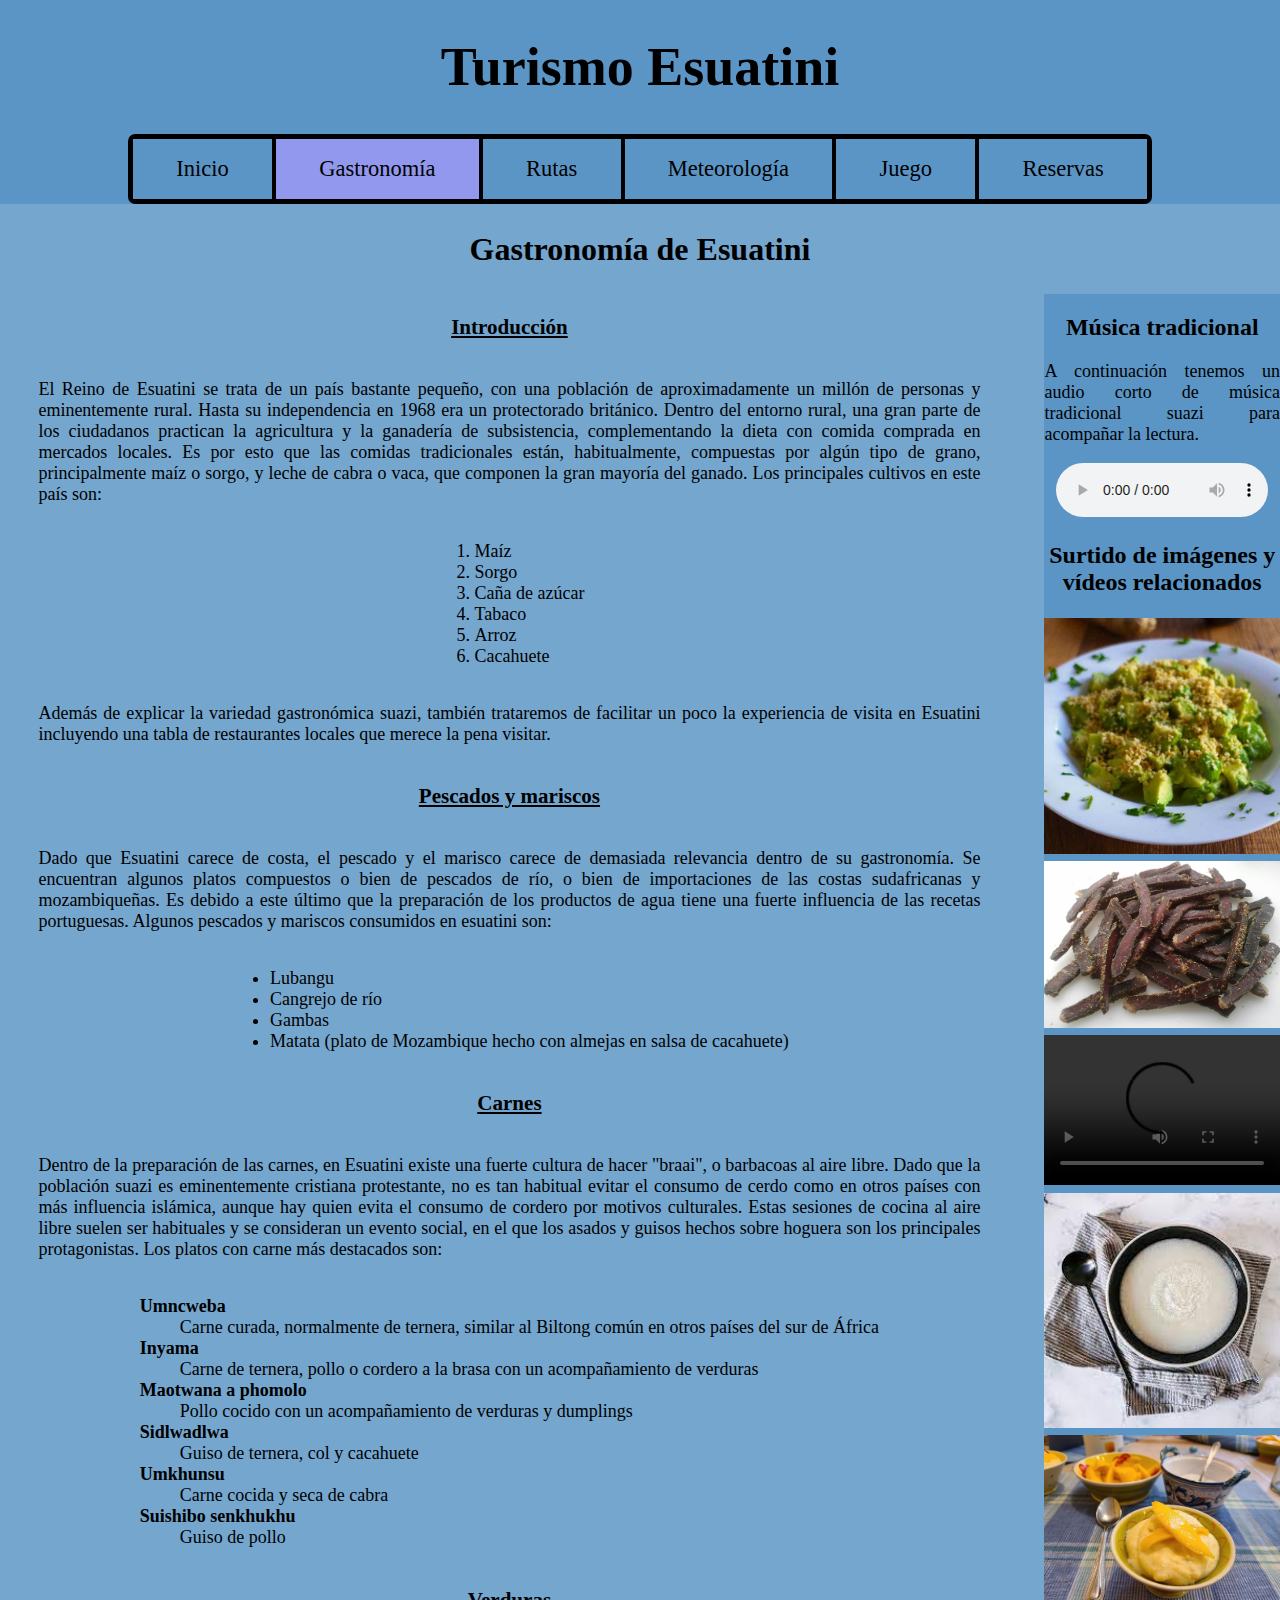
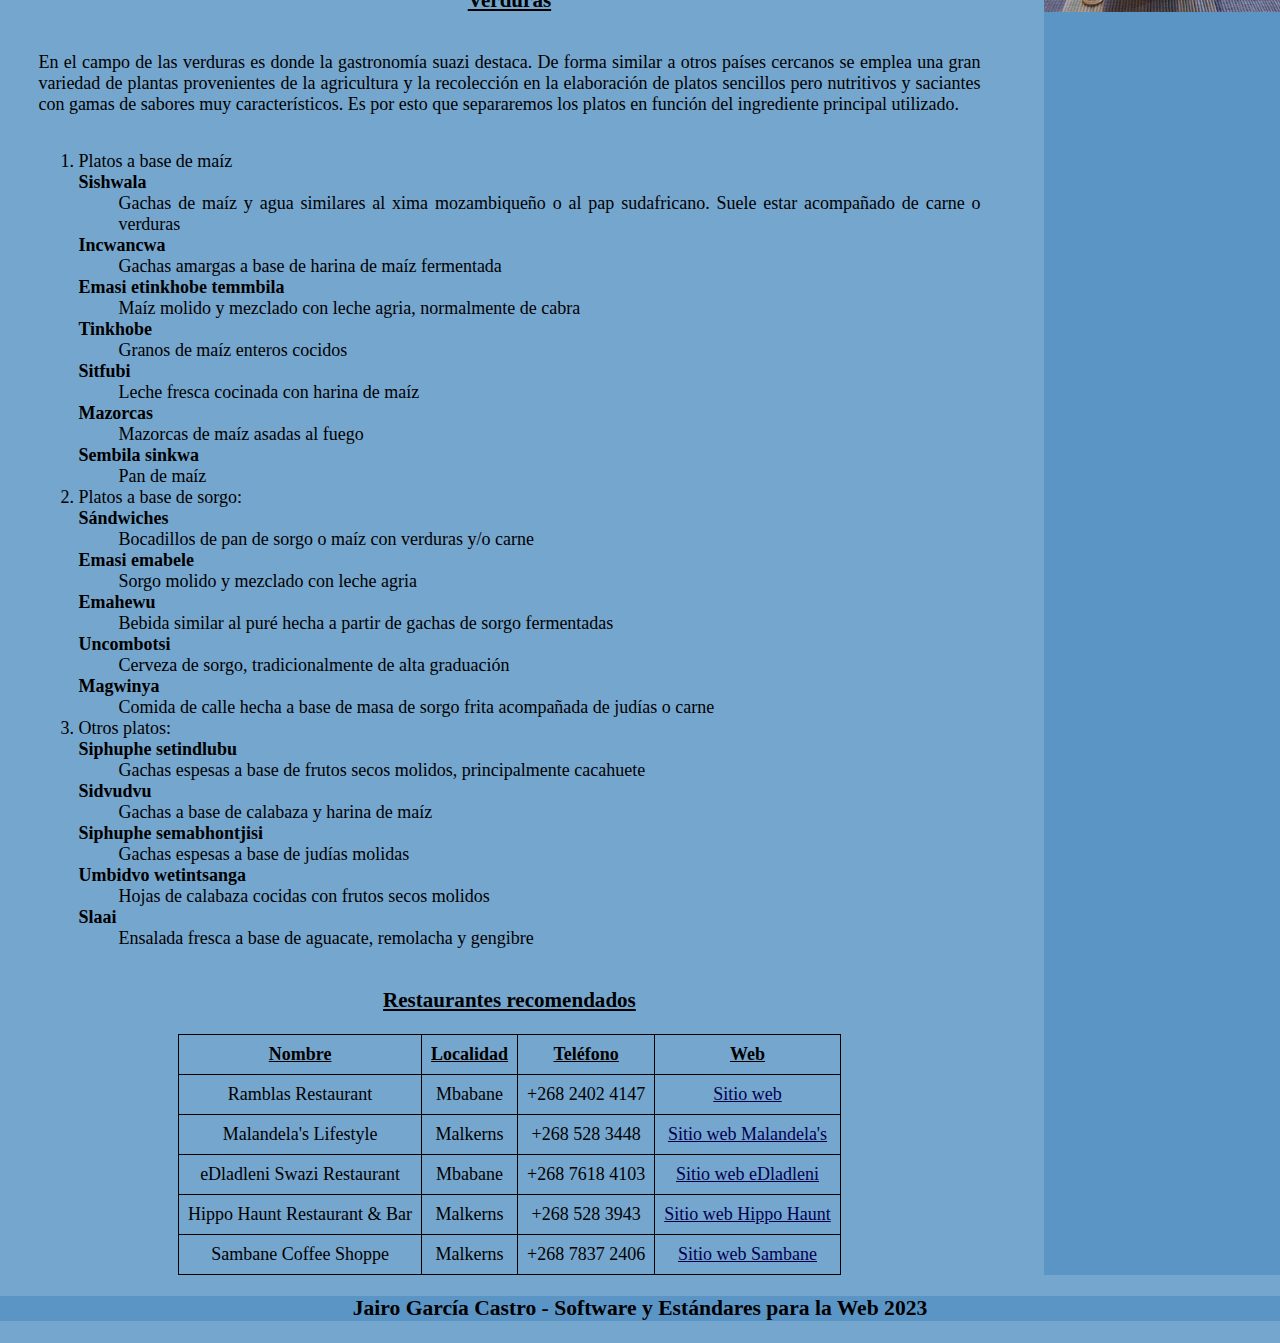
==== commit 667de2d7: "Proyecto finalizado :)" ====
--- a/gastronomia.html
+++ b/gastronomia.html
@@ -219,13 +219,13 @@
                             <td headers="nombre">Malandela's Lifestyle</td>
                             <td headers="localidad">Malkerns</td>
                             <td headers="telefono">+268 528 3448</td>
-                            <td headers="web"><a href="https://www.malandelas.com/">Sitio web</a></td>
+                            <td headers="web"><a href="https://www.malandelas.com/">Sitio web Malandela's</a></td>
                         </tr>
                         <tr>
                             <td headers="nombre">eDladleni Swazi Restaurant</td>
                             <td headers="localidad">Mbabane</td>
                             <td headers="telefono">+268 7618 4103</td>
-                            <td headers="web"><a href="http://edladleni.100webspace.net/index.html">Sitio web</a>
+                            <td headers="web"><a href="http://edladleni.100webspace.net/index.html">Sitio web eDladleni</a>
                             </td>
                         </tr>
                         <tr>
@@ -234,20 +234,20 @@
                             <td headers="telefono">+268 528 3943</td>
                             <td headers="web"><a
                                     href="https://www.tripadvisor.es/Restaurant_Review-g480243-d1217512-Reviews-Hippo_Haunt_Restaurant_Bar-Mlilwane_Wildlife_Sanctuary_Manzini_District.html">Sitio
-                                    web</a></td>
+                                    web Hippo Haunt</a></td>
                         </tr>
                         <tr>
                             <td headers="nombre">Sambane Coffee Shoppe</td>
                             <td headers="localidad">Malkerns</td>
                             <td headers="telefono">+268 7837 2406</td>
-                            <td headers="web"><a href="https://www.facebook.com/SambaneCafe/">Sitio
-                                    web</a></td>
+                            <td headers="web"><a href="https://www.facebook.com/SambaneCafe/">Sitio web Sambane</a></td>
                         </tr>
                     </table>
                 </section>
             </article>
             <aside>
-                <h2>Un poco de música tradicional asturiana para acompañar la lectura</h2>
+                <h2>Música tradicional</h2>
+                <p>A continuación tenemos un audio corto de música tradicional suazi para acompañar la lectura.</p>
                 <audio controls>
                     <source src="multimedia/musica_suazi.mp3" type="audio/mpeg" />
                 </audio>
--- a/estilo/estilo.css
+++ b/estilo/estilo.css
@@ -37,6 +37,7 @@
     text-align: justify;
     background-color: rgb(117, 166, 206);
     font-size: large;
+    color: black;
 }
 
 /* Especificidad: 0 0 1 */
